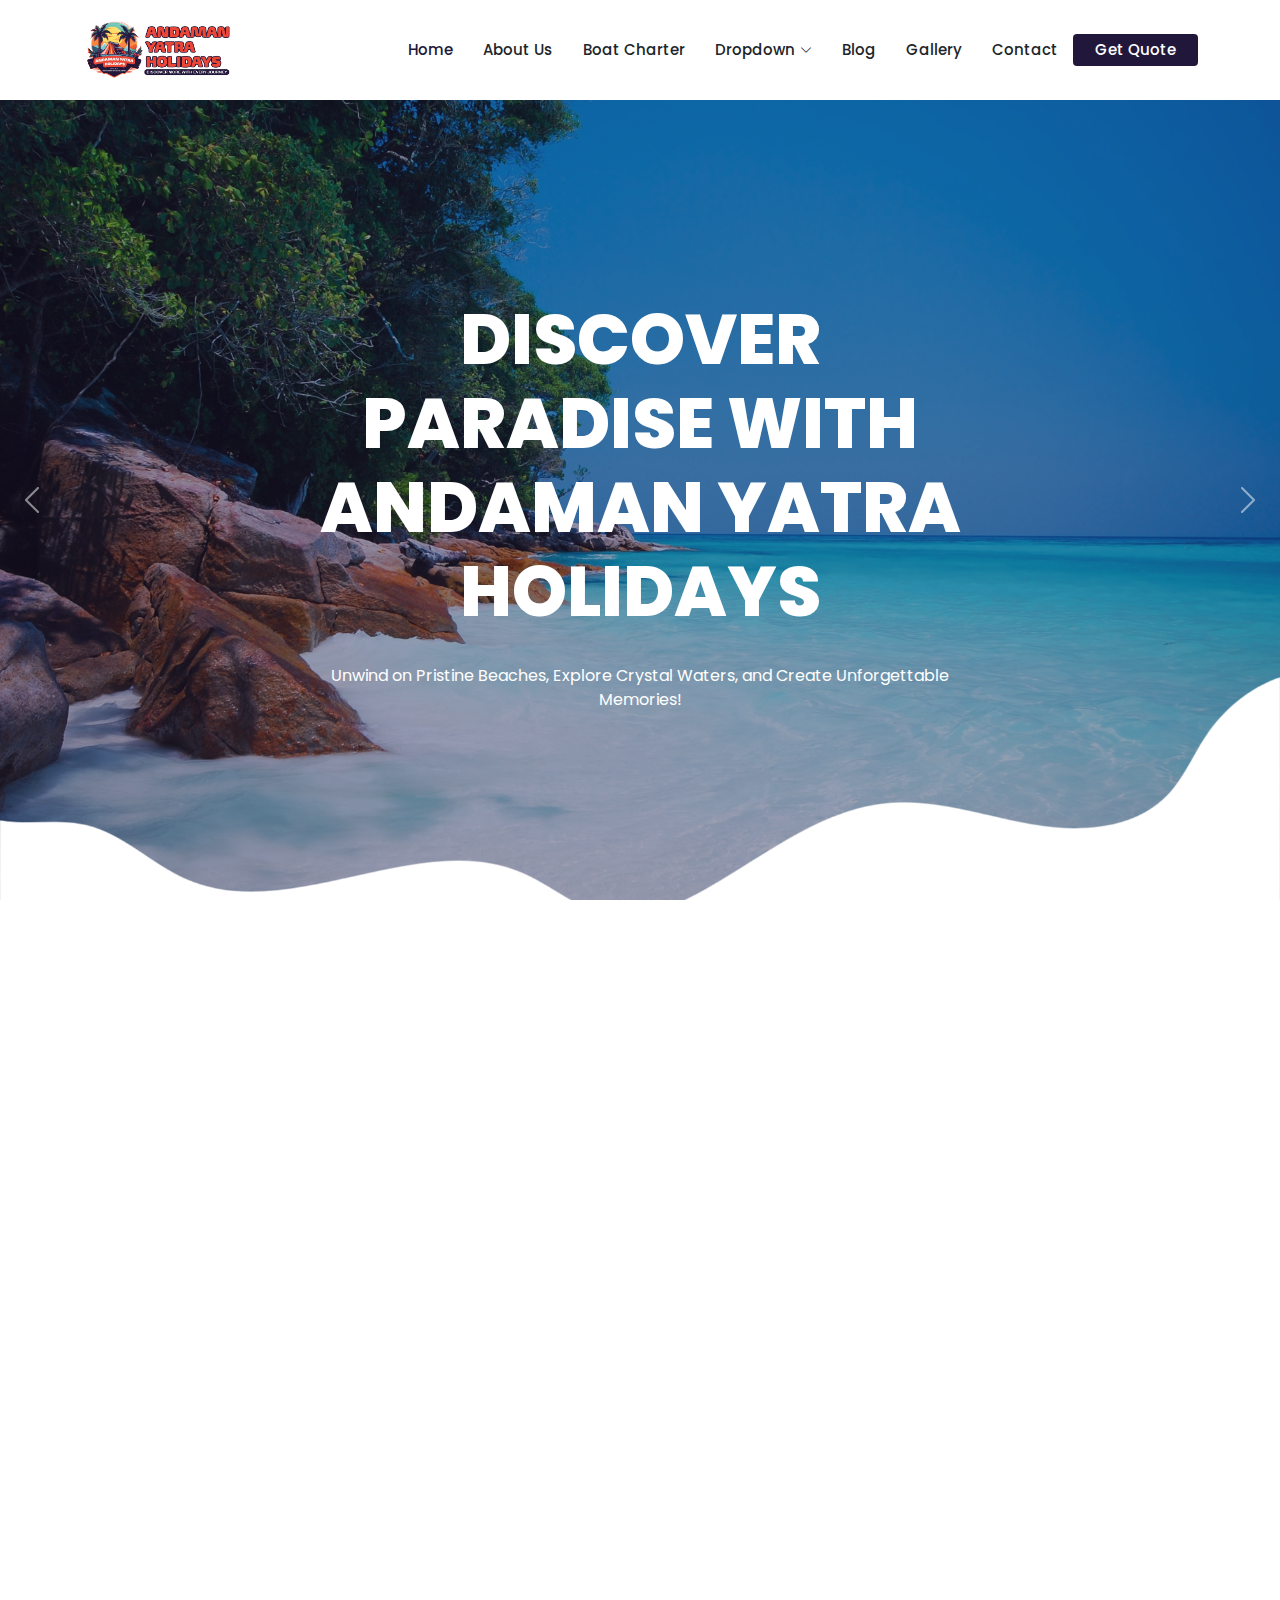
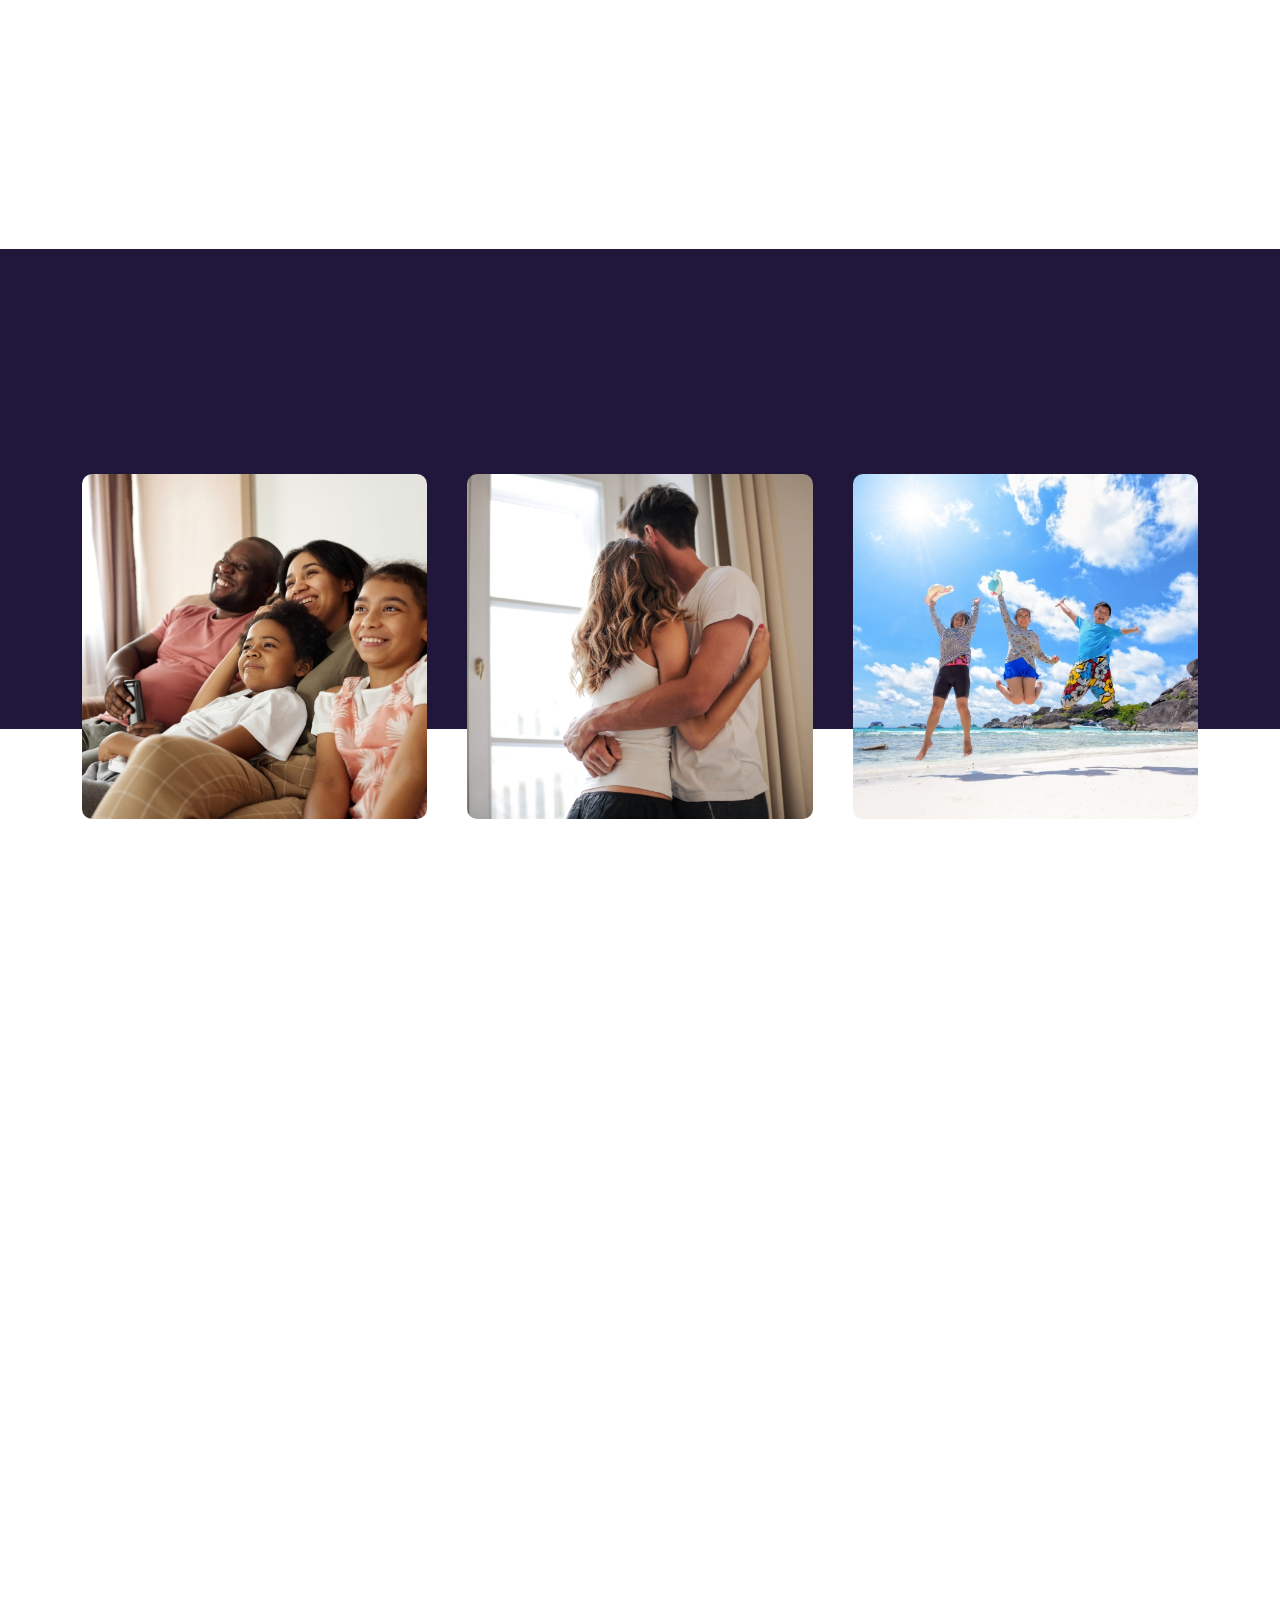
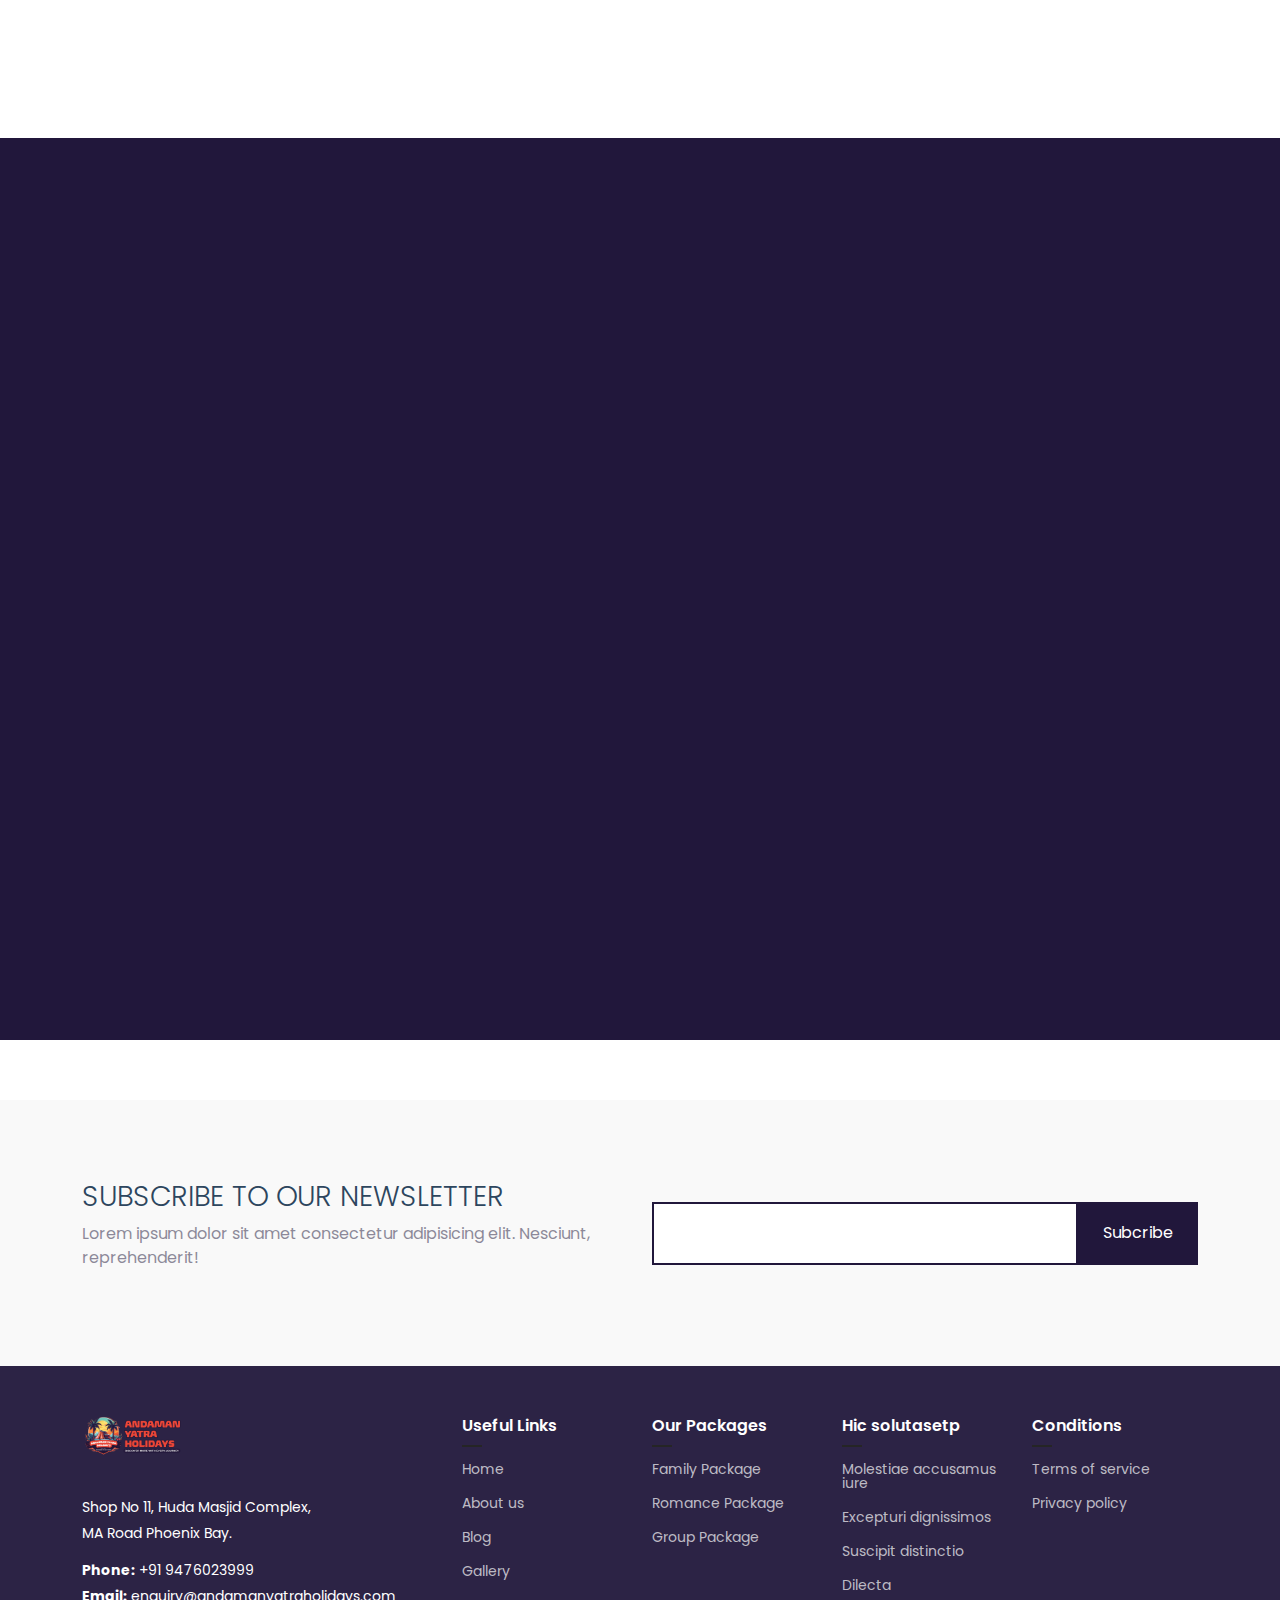
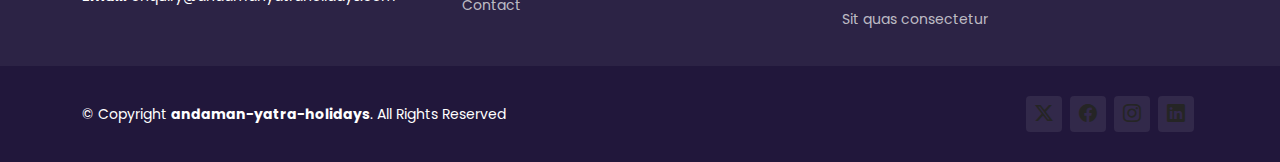
==== index.html @ 9400685b "first commit" ====
<!DOCTYPE html>
<html lang="en">

<head>
  <meta charset="utf-8">
  <meta content="width=device-width, initial-scale=1.0" name="viewport">
  <title>Andaman Yatra Holidays</title>
  <meta name="description" content="">
  <meta name="keywords" content="">

  <!-- Favicons -->
  <!-- <link href="assets/img/favicon.png" rel="icon"> -->
  <link href="assets/img/apple-touch-icon.png" rel="apple-touch-icon">

  <!-- Fonts -->
  <link href="https://fonts.googleapis.com" rel="preconnect">
  <link href="https://fonts.gstatic.com" rel="preconnect" crossorigin>
  <link href="https://fonts.googleapis.com/css2?family=Imperial+Script&family=Poppins:ital,wght@0,100;0,200;0,300;0,400;0,500;0,600;0,700;0,800;0,900;1,100;1,200;1,300;1,400;1,500;1,600;1,700;1,800;1,900&display=swap" rel="stylesheet">
  <!-- Vendor CSS Files -->
  <link href="assets/vendor/bootstrap/css/bootstrap.min.css" rel="stylesheet">
  <link href="assets/vendor/bootstrap-icons/bootstrap-icons.css" rel="stylesheet">
  <link href="assets/vendor/aos/aos.css" rel="stylesheet">
  <link href="assets/vendor/swiper/swiper-bundle.min.css" rel="stylesheet">
  <link href="assets/vendor/glightbox/css/glightbox.min.css" rel="stylesheet">

  <!-- Main CSS File -->
  <link href="assets/css/main.css" rel="stylesheet">

</head>

<body class="index-page">

  <header id="header" class="header d-flex align-items-center position-relative">
    <div class="container-fluid container-xl position-relative d-flex align-items-center justify-content-between">

      <a href="index.html" class="logo d-flex align-items-center">
        <img src="assets/img/andaman-yatra-holidays-logo.webp" alt="Andaman-yatra">
      </a>

      <nav id="navmenu" class="navmenu">
        <ul>
          <li><a href="index.html" class="active">Home</a></li>
          <li><a href="">About Us</a></li>
          <li><a href="">Boat Charter</a></li>
          
          <li class="dropdown"><a href="#"><span>Dropdown</span> <i class="bi bi-chevron-down toggle-dropdown"></i></a>
            <ul>
              <li class="dropdown"><a href="#"><span>Deep Dropdown</span> <i class="bi bi-chevron-down toggle-dropdown"></i></a>
                <ul>
                  <li><a href="#">Deep Dropdown 1</a></li>
                  <li><a href="#">Deep Dropdown 2</a></li>
                  
                </ul>
              </li>
              <li><a href="#">Dropdown 2</a></li>
             
            </ul>
          </li>
          <li><a href="">Blog</a></li>
          <li><a href="">Gallery</a></li>
          <li><a href="">Contact</a></li>
          <li><button class="nav-btn"><a href="" class="p-0 px-3 py-1">Get Quote</a></button></li>
        </ul>
        <i class="mobile-nav-toggle d-xl-none bi bi-list"></i>
      </nav>
    </div>
  </header>

  <main class="main">

    <!-- Hero Section -->
    <section id="hero" class="hero section dark-background">

      <div id="hero-carousel" class="carousel slide carousel-fade" data-bs-ride="carousel" data-bs-interval="5000">

        <div class="carousel-item active">
          <img src="assets/img/hero_1.jpg" alt="">
          <div class="carousel-container">
            <h2>Discover Paradise with Andaman Yatra Holidays</h2>
            <p>Unwind on Pristine Beaches, Explore Crystal Waters, and Create Unforgettable Memories!</p>
          </div>
        </div><!-- End Carousel Item -->

        <div class="carousel-item">
          <img src="assets/img/hero_2.jpg" alt="">
          <div class="carousel-container">
            <h2>Escape to the Enchanting Andaman Islands</h2>
            <p>Adventure, Serenity, and Beauty Await with Andaman Yatra Holidays!</p>
          </div>
        </div><!-- End Carousel Item -->

        <div class="hero-asset">
          <img src="./assets/img/hero.png" alt="">
        </div>

        <a class="carousel-control-prev" href="#hero-carousel" role="button" data-bs-slide="prev">
          <span class="carousel-control-prev-icon bi bi-chevron-left" aria-hidden="true"></span>
        </a>

        <a class="carousel-control-next" href="#hero-carousel" role="button" data-bs-slide="next">
          <span class="carousel-control-next-icon bi bi-chevron-right" aria-hidden="true"></span>
        </a>

        <!-- <ol class="carousel-indicators"></ol> -->

      </div>

    </section><!-- /Hero Section -->

    <!-- Services Section -->
    <section id="services" class="services section">

      <!-- Section Title -->
      <div class="container section-title" data-aos="fade-up">
        <h2 class="sub-head">About Us</h2>
        <p>About Andaman Yatra Holidays</p>
      </div><!-- End Section Title -->
      <div id="about-3" class="about-3" >
        <div class="container" data-aos="fade-up">
          <div class="row gy-4 justify-content-between align-items-center">
            <div class="col-lg-6 order-lg-2 position-relative aos-init aos-animate" data-aos="zoom-out">
              <img src="assets/img/about.png" alt="Image" class="img-fluid rounded">
              <a href="https://www.youtube.com/watch?v=Y7f98aduVJ8" class="glightbox pulsating-play-btn">
                <span class="play"><i class="bi bi-play-fill"></i></span>
              </a>
            </div>
            <div class="col-lg-5 order-lg-1 aos-init aos-animate" data-aos="fade-up" data-aos-delay="100">
              <p class="mb-4">
                Welcome to Andaman Yatra Holidays, where your dream Andaman destinations become a reality! With over 3 years of experience in the travel industry, we specialize in crafting unforgettable experiences, providing meticulously planned tour packages that cater to all types of travelers. Whether you are an intrepid explorer, a romantic couple, or someone seeking a tranquil getaway, we have something just for you.
              <br><br>
                Customer satisfaction is our one and only goal for every trip request that knocks on our door. To achieve the same, we believe in regular follow-ups and keeping in constant touch with the customers. From the time a customer shows interest in holidaying at the Andamans till the moment that their trip is over, our team is constantly available for them. Our tour coordinators are well-trained with years of experience under their belt. They understand the typical queries that a customer might encounter and address each of them with utmost patience and enthusiasm.
                <br>
                <br>
                At Andaman Yatra Holidays, we believe that every journey begins with a single step. Let’s take that step together and explore the Andaman Islands in ways you’ve never imagined. Your adventure awaits!
              </p>
  
              <p class="mt-4"><a href="#" class="btn-cta">View More</a></p>
            </div>
          </div>
        </div>
      </div>
    </section><!-- /Services Section -->


     <!-- Services 2 Section -->
     <section id="services-2" class="services-2 section dark-background">
      <!-- Section Title -->
      <div class="container section-title" data-aos="fade-up">
        <h2 class="sub-head capitalize">Packages</h2>
        <p>Our Popular packages</p>
      </div><!-- End Section Title -->

      <div class="services-carousel-wrap">
        <div class="container">
          <div class="swiper init-swiper">
            <script type="application/json" class="swiper-config">
              {
                "loop": true,
                "speed": 600,
                "autoplay": {
                  "delay": 5000
                },
                "slidesPerView": "auto",
                "pagination": {
                  "el": ".swiper-pagination",
                  "type": "bullets",
                  "clickable": true
                },
                "navigation": {
                  "nextEl": ".js-custom-next",
                  "prevEl": ".js-custom-prev"
                },
                "breakpoints": {
                  "320": {
                    "slidesPerView": 1,
                    "spaceBetween": 40
                  },
                  "1200": {
                    "slidesPerView": 3,
                    "spaceBetween": 40
                  }
                }
              }
            </script>
            <button class="navigation-prev js-custom-prev">
              <i class="bi bi-arrow-left-short"></i>
            </button>
            <button class="navigation-next js-custom-next">
              <i class="bi bi-arrow-right-short"></i>
            </button>
            <div class="swiper-wrapper">
              <div class="swiper-slide">
                <div class="service-item">
                  <div class="service-item-contents">
                    <a href="#">
                      <span class="service-item-category">We do</span>
                      <h2 class="service-item-title">Family package</h2>
                    </a>
                  </div>
                  <img src="assets/img/img_sq_1.jpg" alt="Image" class="img-fluid">
                  <div class="service-price">
                    <p>Starting @</p>
                    <h5>₹ 24,586</h5>
                  </div>
                </div>
              </div>
              <div class="swiper-slide">
                <div class="service-item">
                  <div class="service-item-contents">
                    <a href="#">
                      <span class="service-item-category">We do</span>
                      <h2 class="service-item-title">Romance package</h2>
                    </a>
                  </div>
                  <img src="assets/img/img_sq_3.jpg" alt="Image" class="img-fluid">
                  <div class="service-price">
                    <p>Starting @</p>
                    <h5>₹ 24,586</h5>
                  </div>
                </div>
              </div>
              <div class="swiper-slide">
                <div class="service-item">
                  <div class="service-item-contents">
                    <a href="#">
                      <span class="service-item-category">We do</span>
                      <h2 class="service-item-title">Group package</h2>
                    </a>
                  </div>
                  <img src="assets/img/img_sq_8.jpg" alt="Image" class="img-fluid">
                  <div class="service-price">
                    <p>Starting @</p>
                    <h5>₹ 24,586</h5>
                  </div>
                </div>
              </div>

            </div>
            <div class="swiper-pagination"></div>
          </div>
        </div>
      </div>
    </section><!-- /Services 2 Section -->

    <!-- Recent Posts Section -->
    <section id="recent-posts" class="recent-posts section pb-5">

      <!-- Section Title -->
      <div class="container section-title" data-aos="fade-up">
        <p>Top Most Visited Places in Andaman and Nicobar Islands</p>
      </div><!-- End Section Title -->

      <div class="container">

        <div class="row gy-5">

          <div class="col-xl-4 col-md-6">
            <div class="post-item position-relative h-100" data-aos="fade-up" data-aos-delay="100">

              <div class="post-img position-relative overflow-hidden">
                <img src="assets/img/img_sq_3.jpg" class="img-fluid" alt="">
              </div>

              <div class="post-content d-flex flex-column">

                <h3 class="post-title">Port Blair</h3>

                <div class="meta d-flex align-items-center">
                  <div class="d-flex align-items-center">
                     <span>Lorem ipsum dolor sit amet consectetur adipisicing elit. Ipsa, aperiam?</span>
                  </div>
                 
                </div>

              </div>

            </div>
          </div><!-- End post item -->

          <div class="col-xl-4 col-md-6">
            <div class="post-item position-relative h-100" data-aos="fade-up" data-aos-delay="100">

              <div class="post-img position-relative overflow-hidden">
                <img src="assets/img/img_sq_3.jpg" class="img-fluid" alt="">
              </div>

              <div class="post-content d-flex flex-column">

                <h3 class="post-title">Port Blair</h3>

                <div class="meta d-flex align-items-center">
                  <div class="d-flex align-items-center">
                     <span>Lorem ipsum dolor sit amet consectetur adipisicing elit. Ipsa, aperiam?</span>
                  </div>
                 
                </div>

              </div>

            </div>
          </div><!-- End post item -->

          <div class="col-xl-4 col-md-6">
            <div class="post-item position-relative h-100" data-aos="fade-up" data-aos-delay="100">

              <div class="post-img position-relative overflow-hidden">
                <img src="assets/img/img_sq_3.jpg" class="img-fluid" alt="">
              </div>

              <div class="post-content d-flex flex-column">

                <h3 class="post-title">Port Blair</h3>

                <div class="meta d-flex align-items-center">
                  <div class="d-flex align-items-center">
                     <span>Lorem ipsum dolor sit amet consectetur adipisicing elit. Ipsa, aperiam?</span>
                  </div>
                 
                </div>

              </div>

            </div>
          </div><!-- End post item -->
          

        </div>

      </div>

    </section><!-- /Recent Posts Section -->
    

    <!-- About Section -->
    <section id="about" class="about section">

      <div class="content">
        <div class="container">
          <div class="row">
            <div class="col-lg-6 mb-4 mb-lg-0">
              <img src="assets/img/img_long_5.jpg" alt="Image " class="img-fluid img-overlap rounded" data-aos="zoom-out">
            </div>
            <div class="col-lg-5 ml-auto" data-aos="fade-up" data-aos-delay="100">
              <h2 class="content-title mb-4">
                Why Choose <strong>Andaman Yatra Holidays</strong>
              </h2>
              <p class="opacity-50">
                Reprehenderit, odio laboriosam? Blanditiis quae ullam quasi illum
                minima nostrum perspiciatis error consequatur sit nulla.
              </p>

              <div class="row my-5">
                <div class="col-lg-12 d-flex align-items-start mb-4">
                  <i class="bi bi-percent me-4 display-6"></i>
                  <div>
                    <h4 class="m-0 h5 text-white">100% Safety</h4>
                    <p class="text-white opacity-50">Lorem ipsum dolor sit amet.</p>
                  </div>
                </div>
                <div class="col-lg-12 d-flex align-items-start mb-4">
                  <i class="bi bi-people-fill me-4 display-6"></i>
                  <div>
                    <h4 class="m-0 h5 text-white">
                      Tourist Guide</h4>
                    <p class="text-white opacity-50">Lorem ipsum dolor sit amet.</p>
                  </div>
                </div>
                <div class="col-lg-12 d-flex align-items-start mb-4">
                  <i class="bi bi-currency-rupee me-4 display-6"></i>
                  <div>
                    <h4 class="m-0 h5 text-white">Afordable Packages</h4>
                    <p class="text-white opacity-50">Lorem ipsum dolor sit amet.</p>
                  </div>
                </div>
                <div class="col-lg-12 d-flex align-items-start">
                  <i class="bi bi-eyeglasses me-4 display-6"></i>
                  <div>
                    <h4 class="m-0 h5 text-white">
                      Exciting Places</h4>
                    <p class="text-white opacity-50">Lorem ipsum dolor sit amet.</p>
                  </div>
                </div>
              </div>
            </div>
          </div>
        </div>
      </div>
    </section><!-- /About Section -->


    <!-- Call To Action Section -->
    <section id="call-to-action" class="call-to-action section light-background">

      <div class="content">
        <div class="container">
          <div class="row align-items-center">
            <div class="col-lg-6">
              <h3>Subscribe To Our Newsletter</h3>
              <p class="opacity-50">
                Lorem ipsum dolor sit amet consectetur adipisicing elit.
                Nesciunt, reprehenderit!
              </p>
            </div>
            <div class="col-lg-6">
              <form action="forms/newsletter.php" class="form-subscribe php-email-form">
                <div class="form-group d-flex align-items-stretch">
                  <input type="email" name="email" class="form-control h-100" placeholder="Enter your e-mail">
                  <input type="submit" class="btn btn-secondary px-4" value="Subcribe">
                </div>
                <div class="loading">Loading</div>
                <div class="error-message"></div>
                <div class="sent-message">
                  Your subscription request has been sent. Thank you!
                </div>
              </form>
            </div>
          </div>
        </div>
      </div>
    </section><!-- /Call To Action Section -->

  </main>

  <footer id="footer" class="footer dark-background">

    <div class="footer-top">
      <div class="container">
        <div class="row gy-4">
          <div class="col-lg-4 col-md-6 footer-about">
            <a href="index.html" class="logo d-flex align-items-center">
              <img src="./assets/img/andaman-yatra-holidays-logo.webp" alt="">
            </a>
            <div class="footer-contact pt-3">
              <p>
                Shop No 11, Huda Masjid Complex,</p>
              <p> MA Road Phoenix Bay.</p>
              <p class="mt-3"><strong>Phone:</strong> <span>+91 9476023999</span></p>
              <p><strong>Email:</strong> <span>enquiry@andamanyatraholidays.com</span></p>
            </div>
          </div>

          <div class="col-lg-2 col-md-3 footer-links">
            <h4>Useful Links</h4>
            <ul>
              <li><a href="#">Home</a></li>
              <li><a href="#">About us</a></li>
              <li><a href="#">Blog</a></li>
              <li><a href="#">Gallery</a></li>
              <li><a href="#">Contact</a></li>
            </ul>
          </div>

          <div class="col-lg-2 col-md-3 footer-links">
            <h4>Our Packages</h4>
            <ul>
              <li><a href="#">Family Package</a></li>
              <li><a href="#">Romance Package</a></li>
              <li><a href="#">Group Package</a></li>
              
            </ul>
          </div>

          <div class="col-lg-2 col-md-3 footer-links">
            <h4>Hic solutasetp</h4>
            <ul>
              <li><a href="#">Molestiae accusamus iure</a></li>
              <li><a href="#">Excepturi dignissimos</a></li>
              <li><a href="#">Suscipit distinctio</a></li>
              <li><a href="#">Dilecta</a></li>
              <li><a href="#">Sit quas consectetur</a></li>
            </ul>
          </div>

          <div class="col-lg-2 col-md-3 footer-links">
            <h4>Conditions</h4>
            <ul>

              <li><a href="#">Terms of service</a></li>
              <li><a href="#">Privacy policy</a></li>
            </ul>
          </div>

        </div>
      </div>
    </div>

    <div class="copyright text-center">
      <div class="container d-flex flex-column flex-lg-row justify-content-center justify-content-lg-between align-items-center">

        <div class="d-flex flex-column align-items-center align-items-lg-start">
          <div>
            © Copyright <strong><span>andaman-yatra-holidays</span></strong>. All Rights Reserved
          </div>
          <!-- <div class="credits">
           
            Designed by <a href="https://bootstrapmade.com/">BootstrapMade</a> Distributed by <a href="https://themewagon.com">ThemeWagon</a>
          </div> -->
        </div>

        <div class="social-links order-first order-lg-last mb-3 mb-lg-0">
          <a href=""><i class="bi bi-twitter-x"></i></a>
          <a href=""><i class="bi bi-facebook"></i></a>
          <a href=""><i class="bi bi-instagram"></i></a>
          <a href=""><i class="bi bi-linkedin"></i></a>
        </div>

      </div>
    </div>

  </footer>

  <!-- Scroll Top -->
  <a href="#" id="scroll-top" class="scroll-top d-flex align-items-center justify-content-center"><i class="bi bi-arrow-up-short"></i></a>

  <!-- Preloader -->
  <div id="preloader"></div>

  <!-- Vendor JS Files -->
  <script src="assets/vendor/bootstrap/js/bootstrap.bundle.min.js"></script>
  <script src="assets/vendor/php-email-form/validate.js"></script>
  <script src="assets/vendor/aos/aos.js"></script>
  <script src="assets/vendor/swiper/swiper-bundle.min.js"></script>
  <script src="assets/vendor/glightbox/js/glightbox.min.js"></script>

  <!-- Main JS File -->
  <script src="assets/js/main.js"></script>

</body>

</html>
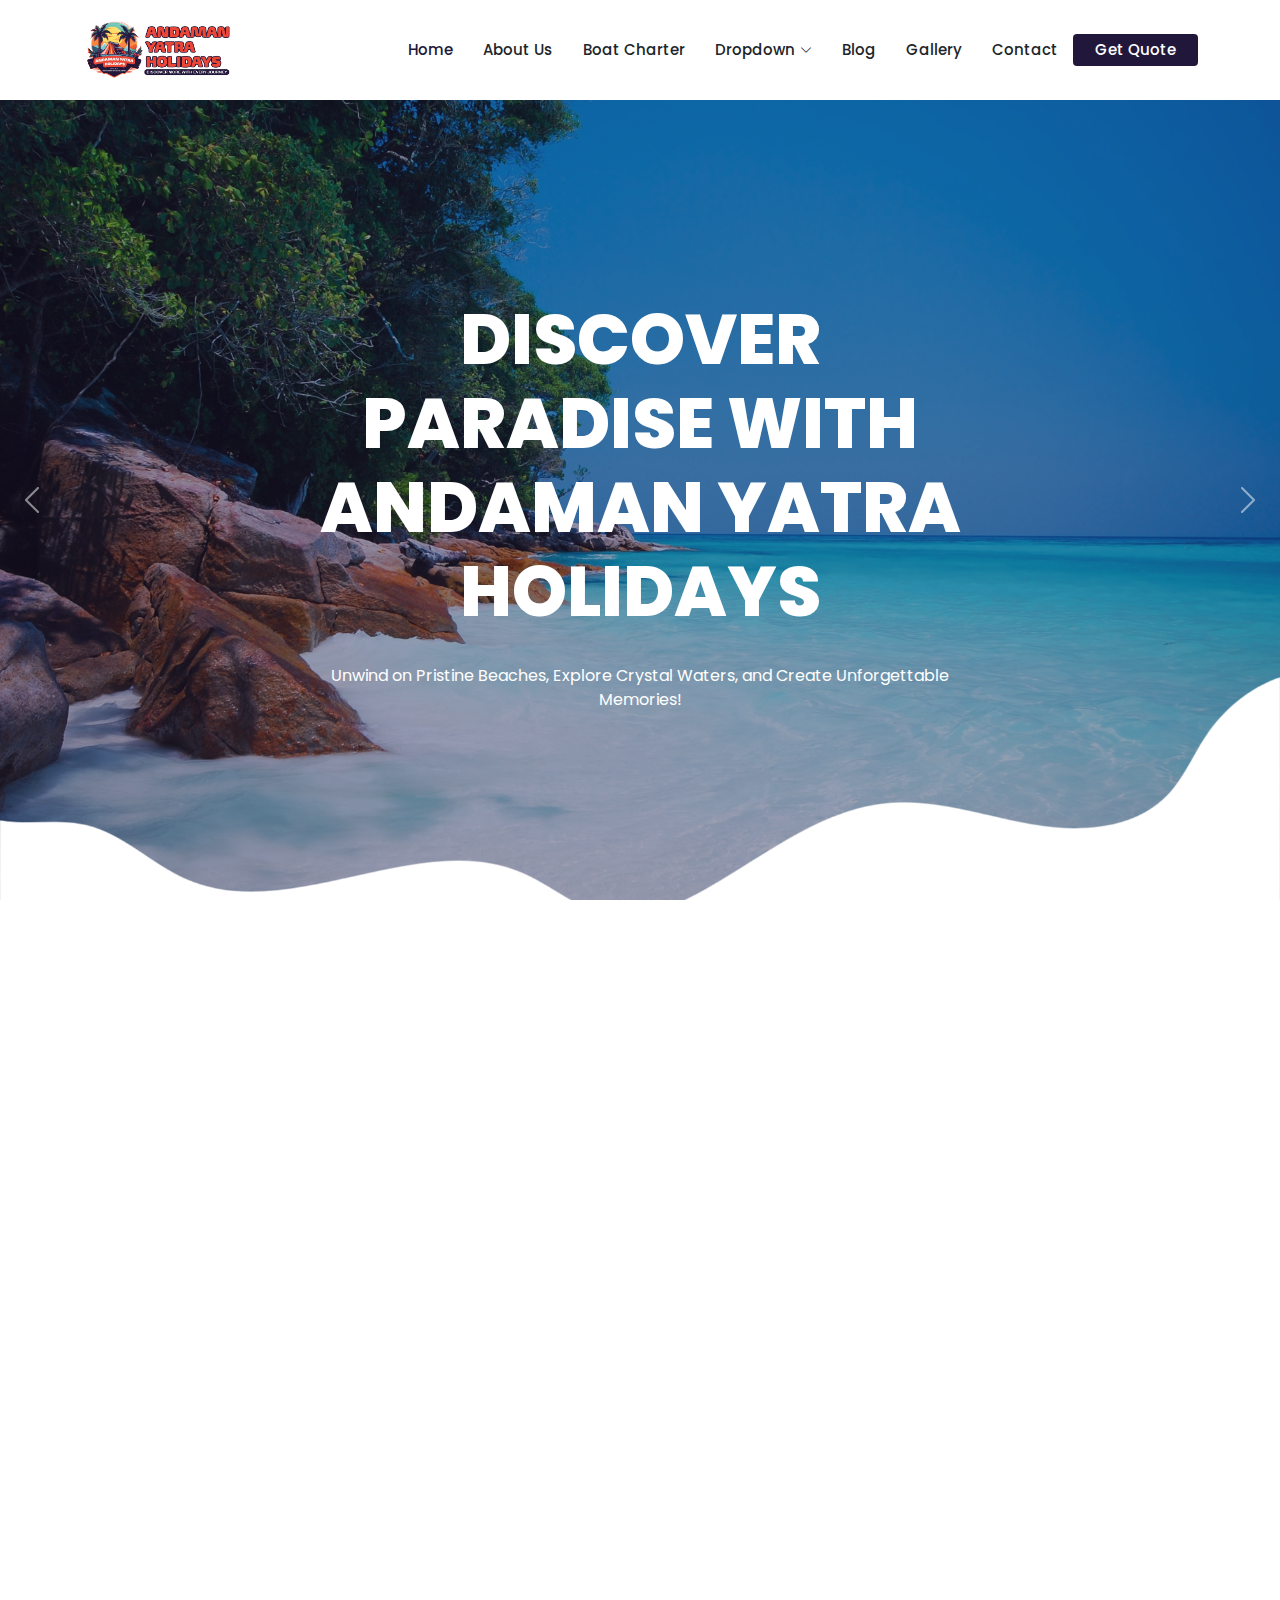
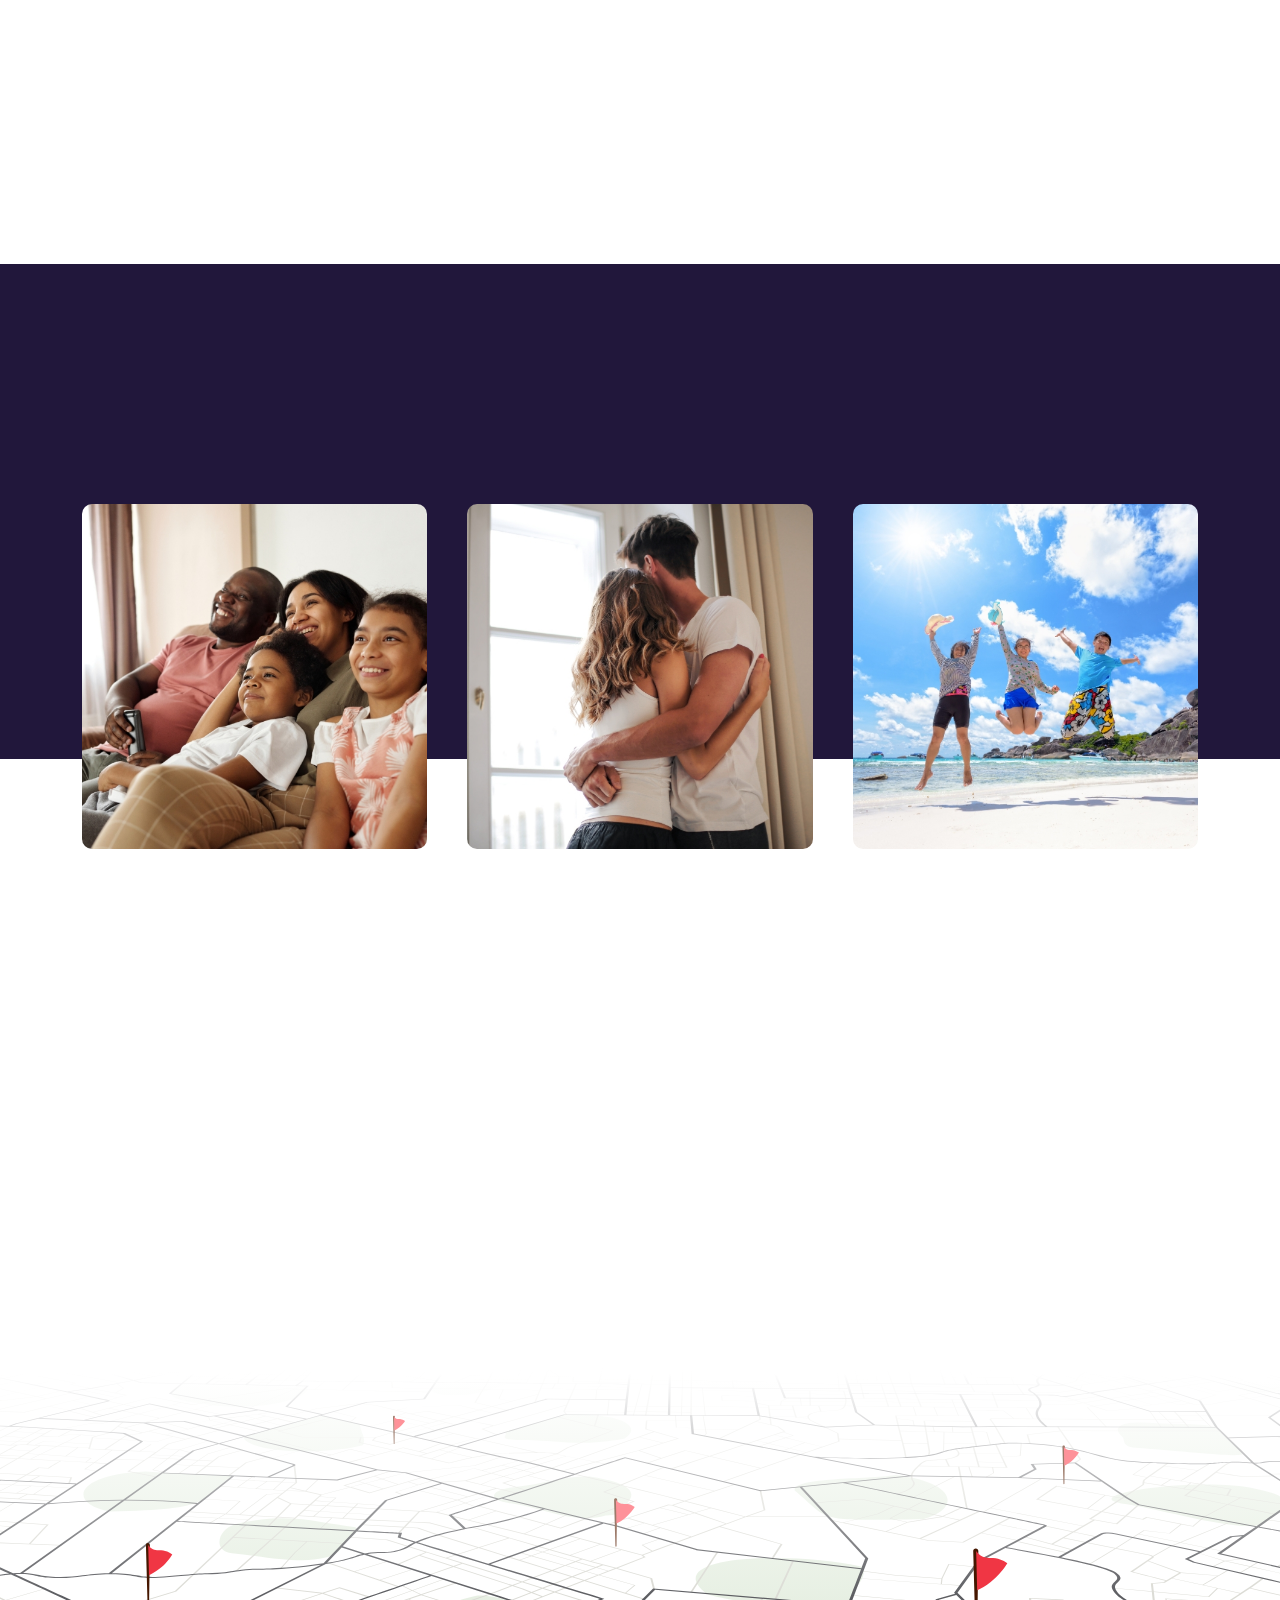
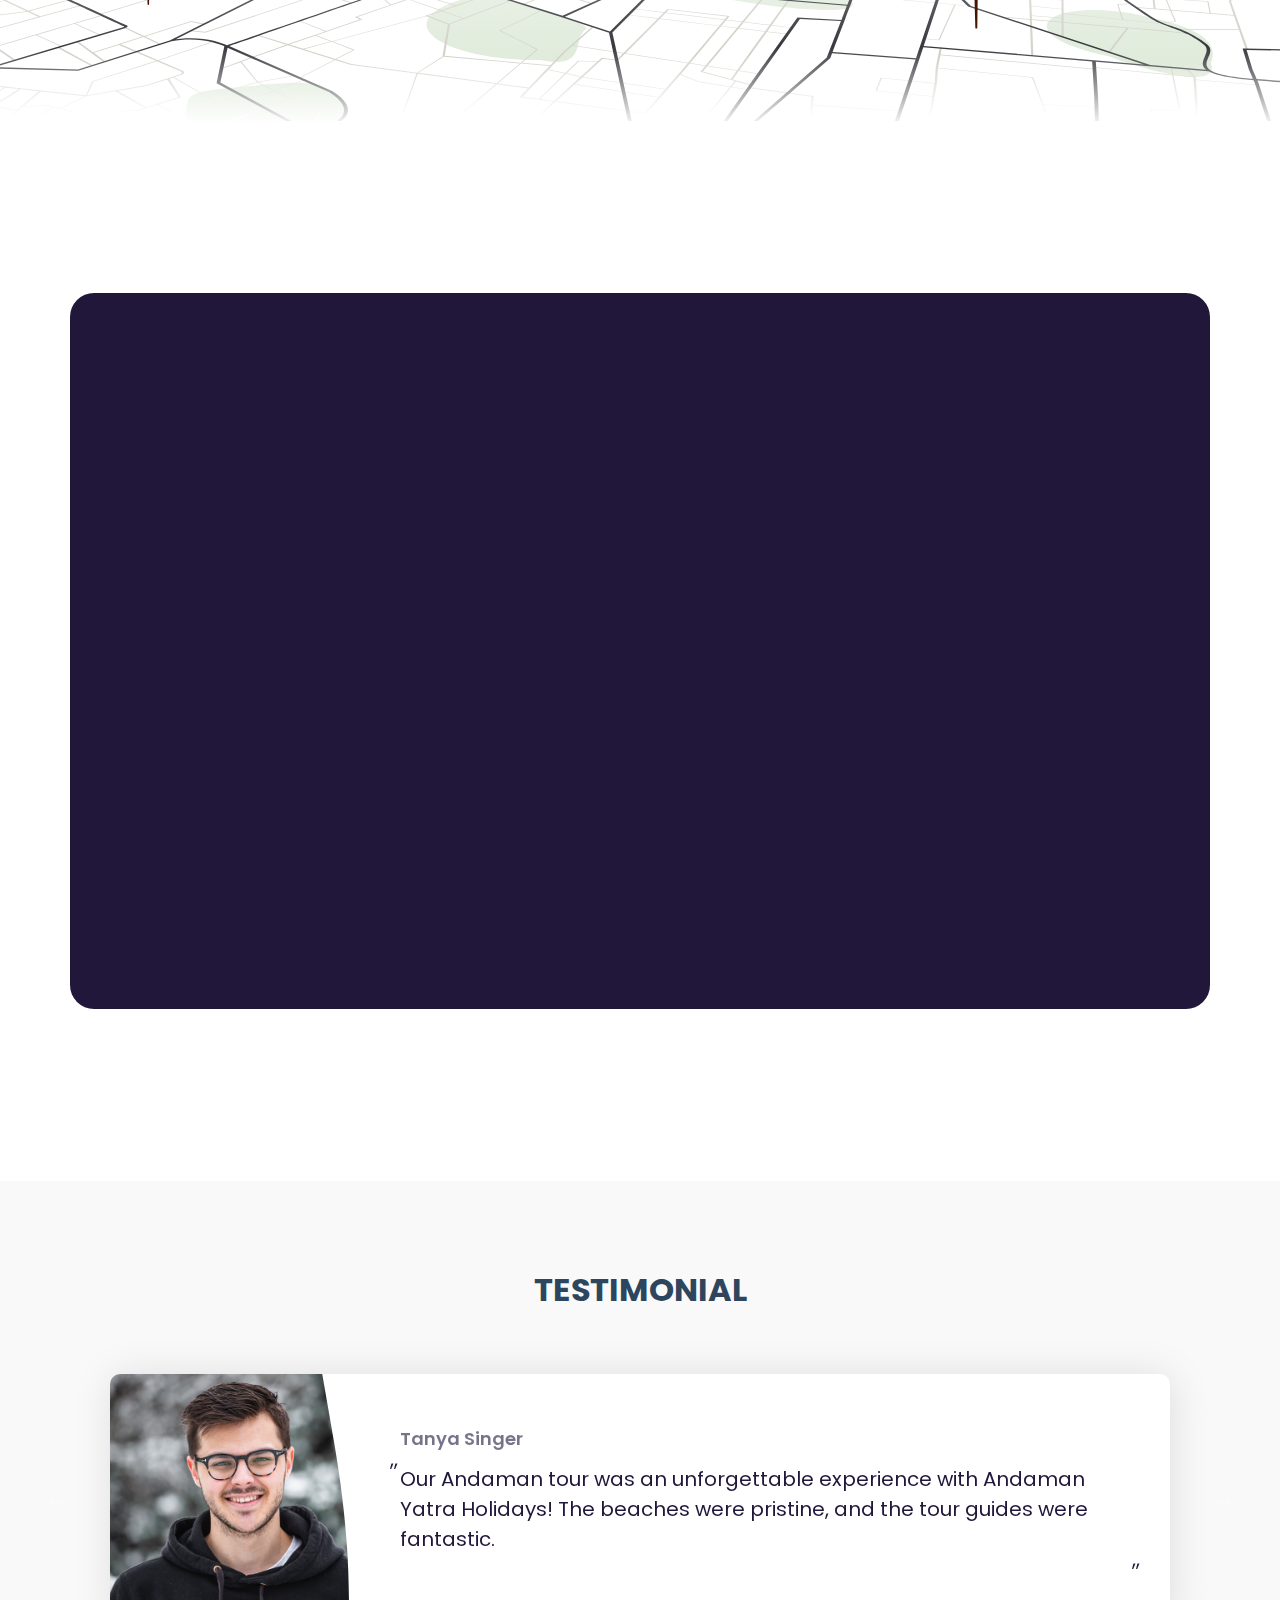
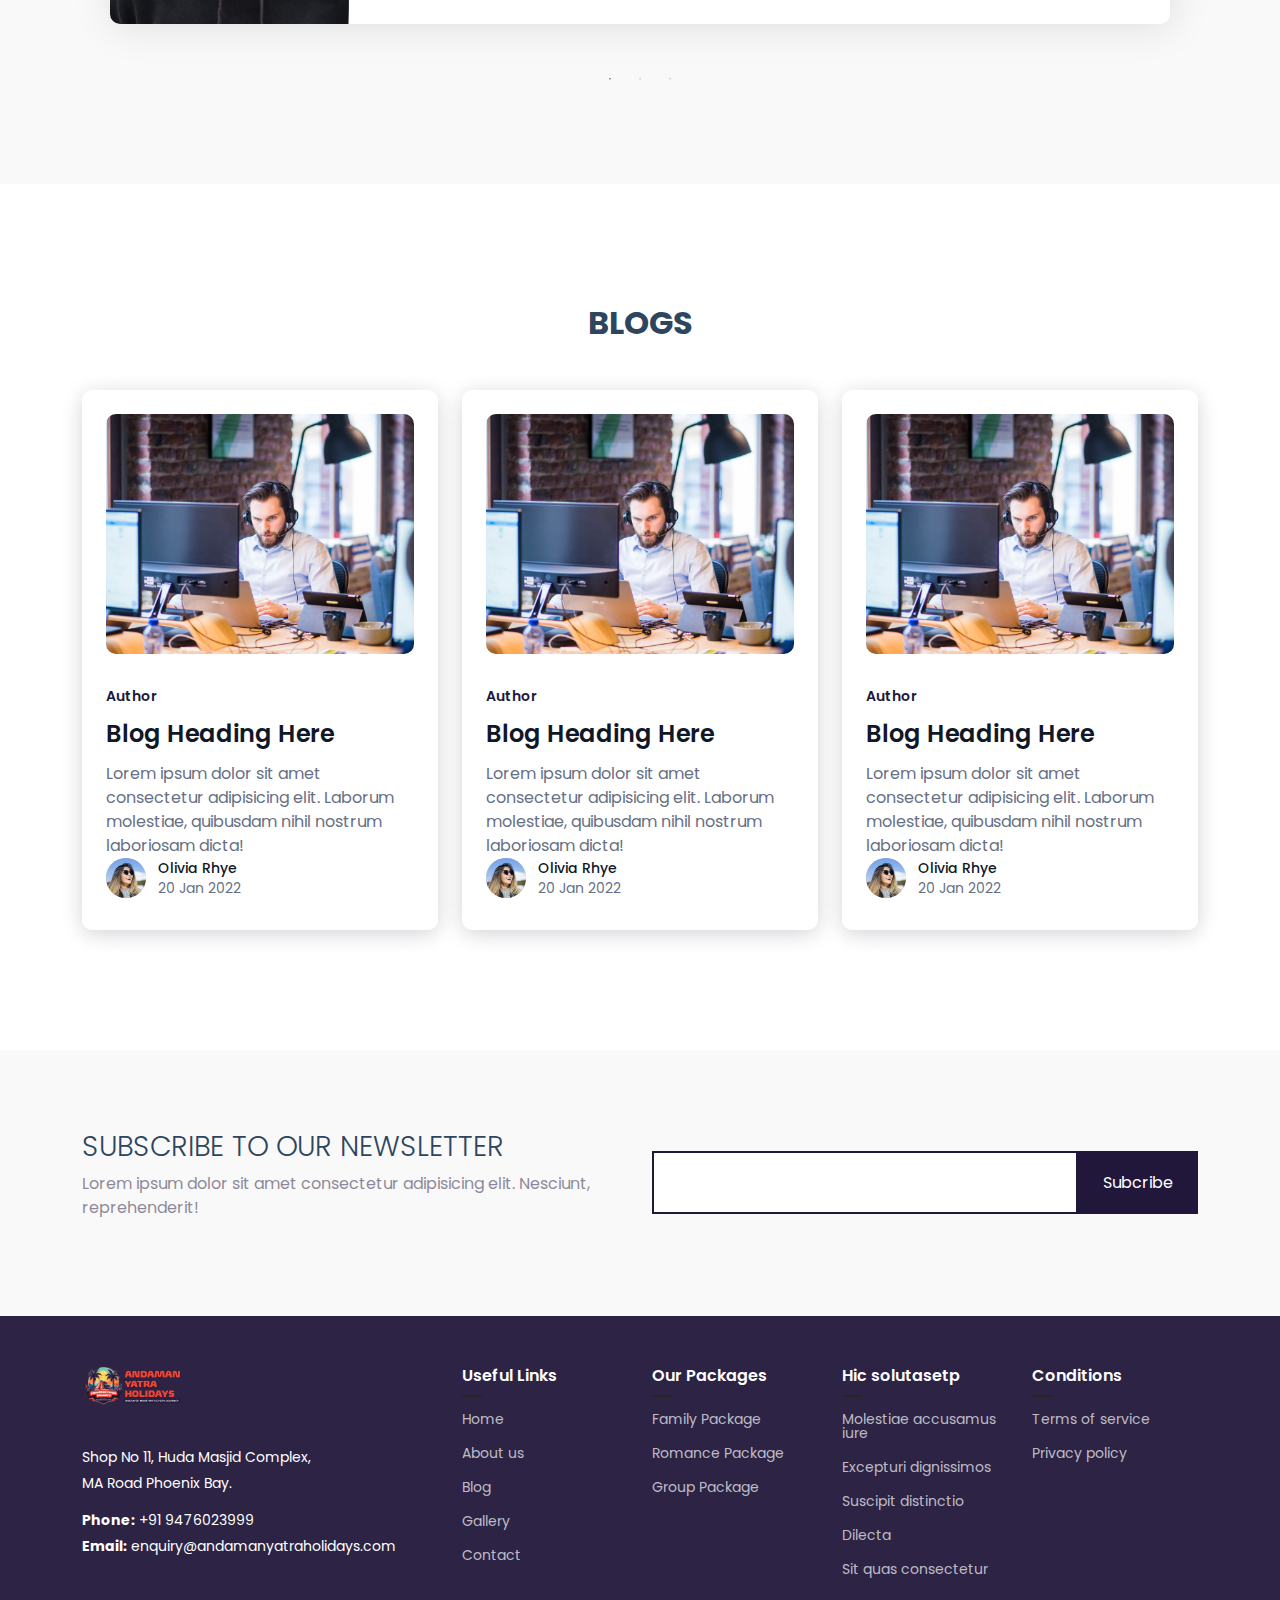
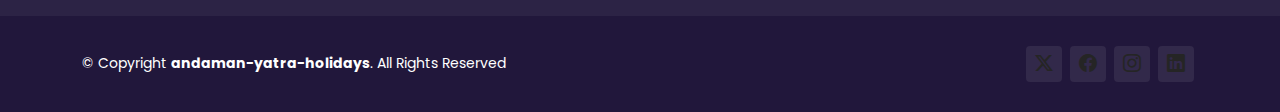
==== commit cbfee2db: "changes at : about,visited section design- added testimonial,blog" ====
--- a/index.html
+++ b/index.html
@@ -22,8 +22,9 @@
   <link href="assets/vendor/aos/aos.css" rel="stylesheet">
   <link href="assets/vendor/swiper/swiper-bundle.min.css" rel="stylesheet">
   <link href="assets/vendor/glightbox/css/glightbox.min.css" rel="stylesheet">
-
-  <!-- Main CSS File -->
+  <link rel="stylesheet" type="text/css" href="./assets/vendor/slick/slick.css"/>
+  <link rel="stylesheet" type="text/css" href="./assets/vendor/slick/slick-theme.css"/>
+
   <link href="assets/css/main.css" rel="stylesheet">
 
 </head>
@@ -119,8 +120,8 @@
         <div class="container" data-aos="fade-up">
           <div class="row gy-4 justify-content-between align-items-center">
             <div class="col-lg-6 order-lg-2 position-relative aos-init aos-animate" data-aos="zoom-out">
-              <img src="assets/img/about.png" alt="Image" class="img-fluid rounded">
-              <a href="https://www.youtube.com/watch?v=Y7f98aduVJ8" class="glightbox pulsating-play-btn">
+              <img src="assets/img/a-1.jpg" alt="Image" class="img-fluid rounded">
+              <a href="" class="glightbox pulsating-play-btn">
                 <span class="play"><i class="bi bi-play-fill"></i></span>
               </a>
             </div>
@@ -172,7 +173,7 @@
                 },
                 "breakpoints": {
                   "320": {
-                    "slidesPerView": 1,
+                    "slidesPerView": 2,
                     "spaceBetween": 40
                   },
                   "1200": {
@@ -252,73 +253,104 @@
 
       <div class="container">
 
-        <div class="row gy-5">
-
-          <div class="col-xl-4 col-md-6">
+        <div class="row gy-5 post-section">
+
+          <div class="col-xl-3 col-lg-3 col-md-6 col-12">
             <div class="post-item position-relative h-100" data-aos="fade-up" data-aos-delay="100">
 
               <div class="post-img position-relative overflow-hidden">
-                <img src="assets/img/img_sq_3.jpg" class="img-fluid" alt="">
-              </div>
-
-              <div class="post-content d-flex flex-column">
-
-                <h3 class="post-title">Port Blair</h3>
-
-                <div class="meta d-flex align-items-center">
-                  <div class="d-flex align-items-center">
-                     <span>Lorem ipsum dolor sit amet consectetur adipisicing elit. Ipsa, aperiam?</span>
-                  </div>
-                 
-                </div>
-
-              </div>
+                <img src="assets/img/img_sq_p1.jpg" class="img-fluid" alt="">
+
+                <div class="post-details">
+
+                  <h3 class="post-title">Port Blair</h3>
+  
+                  <div class="meta d-flex align-items-center">
+                    <div class="d-flex align-items-center">
+                       <span class="post-subdetails">Port Blair is renowned for stunning beaches, travel with crystal-clear waters and white sandy shores.</span>
+                    </div>
+                   
+                  </div>
+  
+                </div>
+              </div>
+
+
 
             </div>
           </div><!-- End post item -->
 
-          <div class="col-xl-4 col-md-6">
+          <div class="col-xl-3 col-lg-3 col-md-6 col-12">
             <div class="post-item position-relative h-100" data-aos="fade-up" data-aos-delay="100">
 
               <div class="post-img position-relative overflow-hidden">
-                <img src="assets/img/img_sq_3.jpg" class="img-fluid" alt="">
-              </div>
-
-              <div class="post-content d-flex flex-column">
-
-                <h3 class="post-title">Port Blair</h3>
-
-                <div class="meta d-flex align-items-center">
-                  <div class="d-flex align-items-center">
-                     <span>Lorem ipsum dolor sit amet consectetur adipisicing elit. Ipsa, aperiam?</span>
-                  </div>
-                 
-                </div>
-
-              </div>
+                <img src="assets/img/img_sq_p1.jpg" class="img-fluid" alt="">
+
+                <div class="post-details">
+
+                  <h3 class="post-title">Port Blair</h3>
+  
+                  <div class="meta d-flex align-items-center">
+                    <div class="d-flex align-items-center">
+                       <span class="post-subdetails">Lorem ipsum dolor sit amet consectetur adipisicing elit. Ipsa, aperiam?</span>
+                    </div>
+                   
+                  </div>
+  
+                </div>
+              </div>
+
+
 
             </div>
           </div><!-- End post item -->
 
-          <div class="col-xl-4 col-md-6">
+          <div class="col-xl-3 col-lg-3 col-md-6 col-12">
             <div class="post-item position-relative h-100" data-aos="fade-up" data-aos-delay="100">
 
               <div class="post-img position-relative overflow-hidden">
-                <img src="assets/img/img_sq_3.jpg" class="img-fluid" alt="">
-              </div>
-
-              <div class="post-content d-flex flex-column">
-
-                <h3 class="post-title">Port Blair</h3>
-
-                <div class="meta d-flex align-items-center">
-                  <div class="d-flex align-items-center">
-                     <span>Lorem ipsum dolor sit amet consectetur adipisicing elit. Ipsa, aperiam?</span>
-                  </div>
-                 
-                </div>
-
-              </div>
+                <img src="assets/img/img_sq_p1.jpg" class="img-fluid" alt="">
+
+                <div class="post-details">
+
+                  <h3 class="post-title">Port Blair</h3>
+  
+                  <div class="meta d-flex align-items-center">
+                    <div class="d-flex align-items-center">
+                       <span class="post-subdetails">Lorem ipsum dolor sit amet consectetur adipisicing elit. Ipsa, aperiam?</span>
+                    </div>
+                   
+                  </div>
+  
+                </div>
+              </div>
+
+
+
+            </div>
+          </div><!-- End post item -->
+
+          <div class="col-xl-3 col-lg-3 col-md-6 col-12">
+            <div class="post-item position-relative h-100" data-aos="fade-up" data-aos-delay="100">
+
+              <div class="post-img position-relative overflow-hidden">
+                <img src="assets/img/img_sq_p1.jpg" class="img-fluid" alt="">
+
+                <div class="post-details">
+
+                  <h3 class="post-title">Port Blair</h3>
+  
+                  <div class="meta d-flex align-items-center">
+                    <div class="d-flex align-items-center">
+                       <span class="post-subdetails">Lorem ipsum dolor sit amet consectetur adipisicing elit. Ipsa, aperiam?</span>
+                    </div>
+                   
+                  </div>
+  
+                </div>
+              </div>
+
+
 
             </div>
           </div><!-- End post item -->
@@ -334,13 +366,13 @@
     <!-- About Section -->
     <section id="about" class="about section">
 
-      <div class="content">
+      <div class="content bg-none">
         <div class="container">
           <div class="row">
             <div class="col-lg-6 mb-4 mb-lg-0">
               <img src="assets/img/img_long_5.jpg" alt="Image " class="img-fluid img-overlap rounded" data-aos="zoom-out">
             </div>
-            <div class="col-lg-5 ml-auto" data-aos="fade-up" data-aos-delay="100">
+            <div class="col-lg-5 m-auto" data-aos="fade-up" data-aos-delay="100">
               <h2 class="content-title mb-4">
                 Why Choose <strong>Andaman Yatra Holidays</strong>
               </h2>
@@ -386,6 +418,167 @@
         </div>
       </div>
     </section><!-- /About Section -->
+
+    
+    <!-- TEstimonial section-->
+    
+    <section id="testimonial-section" class="light-background">
+      <div class="container">
+        <div class="row">
+          <div class="col-md-12">
+            <h2 class="content-title text-center mb-4">
+               <strong class="text-uppercase">Testimonial</strong>
+            </h2>
+   
+          </div>
+        </div>
+      </div>
+      <div class="container">
+        <div id="testimonial-slider" class="row">
+          <div class="col-md-12 testimonial-slick">
+            <div class="testimonial-content">
+              <div class="testimonial-image">
+                <img src="./assets/img/team/team-1.jpg" alt="">
+              </div>
+              <div class="testimonial-details">
+                <h5>Tanya Singer</h5>
+                <p>Our Andaman tour was an unforgettable experience with Andaman Yatra Holidays! The beaches were pristine,
+                  and the tour guides were fantastic.</p>
+              </div>
+            </div>
+          </div>
+
+          <div class="col-md-12 testimonial-slick">
+            <div class="testimonial-content">
+              <div class="testimonial-image">
+                <img src="./assets/img/team/team-1.jpg" alt="">
+              </div>
+              <div class="testimonial-details">
+                <h5>Tanya Singer</h5>
+                <p>Our Andaman tour was an unforgettable experience with Andaman Yatra Holidays! The beaches were pristine,
+                  and the tour guides were fantastic.</p>
+              </div>
+            </div>
+          </div>
+
+          <div class="col-md-12 testimonial-slick">
+            <div class="testimonial-content">
+              <div class="testimonial-image">
+                <img src="./assets/img/team/team-1.jpg" alt="">
+              </div>
+              <div class="testimonial-details">
+                <h5>Tanya Singer</h5>
+                <p>Our Andaman tour was an unforgettable experience with Andaman Yatra Holidays! The beaches were pristine,
+                  and the tour guides were fantastic.</p>
+              </div>
+            </div>
+          </div>
+          
+         
+        </div>
+      </div>
+    </section>
+    
+    <!-- TEstimonial section-->
+
+
+    <!-- BLOG SECTION -->
+
+    <section id="blog-section">
+      <div class="container mb-4">
+        <div class="row">
+          <div class="col-md-12">
+            <h2 class="content-title text-center mb-4">
+               <strong class="text-uppercase">Blogs</strong>
+            </h2>
+   
+          </div>
+        </div>
+      </div>
+      <div class="container">
+        <div class="row">
+          <div class="col-md-4">
+            <div class="blog-card">
+              <img class="blog-image" src="./assets/img/blog/blog-1.jpg" alt="Blog Image" />
+              <div class="blog-content">
+                <div class="blog-info">
+                  <div class="blog-category">Author</div>
+                  <div class="blog-details">
+                    <div class="blog-title-section">
+                      <div class="blog-title">Blog Heading Here</div>
+                    </div>
+                    <div class="blog-description">
+                Lorem ipsum dolor sit amet consectetur adipisicing elit. Laborum molestiae, quibusdam nihil nostrum laboriosam dicta!                    </div>
+                  </div>
+                </div>
+                <div class="blog-footer">
+                  <img class="blog-author-avatar" src="./assets/img/blog/blog-author.jpg" alt="Author Avatar" />
+                  <div class="blog-author-info">
+                    <div class="blog-author-name">Olivia Rhye</div>
+                    <div class="blog-date">20 Jan 2022</div>
+                  </div>
+                </div>
+              </div>
+            </div>
+            
+          </div>
+
+          <div class="col-md-4">
+            <div class="blog-card">
+              <img class="blog-image" src="./assets/img/blog/blog-1.jpg" alt="Blog Image" />
+              <div class="blog-content">
+                <div class="blog-info">
+                  <div class="blog-category">Author</div>
+                  <div class="blog-details">
+                    <div class="blog-title-section">
+                      <div class="blog-title">Blog Heading Here</div>
+                    </div>
+                    <div class="blog-description">
+                Lorem ipsum dolor sit amet consectetur adipisicing elit. Laborum molestiae, quibusdam nihil nostrum laboriosam dicta!                    </div>
+                  </div>
+                </div>
+                <div class="blog-footer">
+                  <img class="blog-author-avatar" src="./assets/img/blog/blog-author.jpg" alt="Author Avatar" />
+                  <div class="blog-author-info">
+                    <div class="blog-author-name">Olivia Rhye</div>
+                    <div class="blog-date">20 Jan 2022</div>
+                  </div>
+                </div>
+              </div>
+            </div>
+            
+          </div>
+
+          <div class="col-md-4">
+            <div class="blog-card">
+              <img class="blog-image" src="./assets/img/blog/blog-1.jpg" alt="Blog Image" />
+              <div class="blog-content">
+                <div class="blog-info">
+                  <div class="blog-category">Author</div>
+                  <div class="blog-details">
+                    <div class="blog-title-section">
+                      <div class="blog-title">Blog Heading Here</div>
+                    </div>
+                    <div class="blog-description">
+                Lorem ipsum dolor sit amet consectetur adipisicing elit. Laborum molestiae, quibusdam nihil nostrum laboriosam dicta!                    </div>
+                  </div>
+                </div>
+                <div class="blog-footer">
+                  <img class="blog-author-avatar" src="./assets/img/blog/blog-author.jpg" alt="Author Avatar" />
+                  <div class="blog-author-info">
+                    <div class="blog-author-name">Olivia Rhye</div>
+                    <div class="blog-date">20 Jan 2022</div>
+                  </div>
+                </div>
+              </div>
+            </div>
+            
+          </div>
+        </div>
+      </div>
+    </section>
+    
+    <!-- BLOG SECTION -->
 
 
     <!-- Call To Action Section -->
@@ -517,14 +710,19 @@
 
   <!-- Vendor JS Files -->
   <script src="assets/vendor/bootstrap/js/bootstrap.bundle.min.js"></script>
-  <script src="assets/vendor/php-email-form/validate.js"></script>
+  <!-- <script src="assets/vendor/php-email-form/validate.js"></script> -->
   <script src="assets/vendor/aos/aos.js"></script>
   <script src="assets/vendor/swiper/swiper-bundle.min.js"></script>
   <script src="assets/vendor/glightbox/js/glightbox.min.js"></script>
-
+  <script type="text/javascript" src="./assets/vendor/slick/jquery-3.7.1.min.js"></script>
+  <script type="text/javascript" src="./assets/vendor/slick/jquery-migrate.min.js"></script>
+  <script type="text/javascript" src="./assets/vendor/slick/slick.min.js"></script>
   <!-- Main JS File -->
   <script src="assets/js/main.js"></script>
 
+  <script>
+
+  </script>
 </body>
 
 </html>--- a/assets/css/main.css
+++ b/assets/css/main.css
@@ -786,8 +786,8 @@
 .section-title p {
   margin-bottom: 0;
   font-family: var(--heading-font);
-  font-size: 38px;
-  font-weight: 900;
+  font-size: 48px;
+  font-weight: 800;
   text-transform: uppercase;
 }
 
@@ -1057,12 +1057,20 @@
 /*--------------------------------------------------------------
 # About Section
 --------------------------------------------------------------*/
+.about .content .container{
+  background: var(--accent-color);
+  padding: 40px;
+  border-radius: 1.5rem;
+}
+.about .content .container img{
+  border-radius: 1.5rem !important;
+}
 .about .section-title {
   margin-bottom: 60px;
 }
 
 .about .content {
-  background: var(--accent-color);
+  /* background: var(--accent-color); */
   color: var(--contrast-color);
   padding: 7rem 0;
 }
@@ -1304,23 +1312,47 @@
 /*--------------------------------------------------------------
 # Recent Posts Section
 --------------------------------------------------------------*/
+.recent-posts{
+  background-image: url(../img/bg-map.svg);
+  background-repeat: no-repeat;
+  background-size: cover;
+  background-position: bottom;
+}
 .recent-posts .post-item {
   background: var(--surface-color);
-  box-shadow: 0px 2px 20px rgba(0, 0, 0, 0.1);
+  box-shadow: 2px 2px 10px rgb(0 0 0 / 22%);
   transition: 0.3s;
+  min-height: 450px;
 }
 .post-item{
   overflow: hidden;
-  border-radius: 10px;
+  border-radius: 45px;
 }
 .post-img{
-  height: 300px;
+  height: 100%;
   overflow: hidden;
 }
 .recent-posts .post-item .post-img img {
+  height: 100%;
+  object-fit: cover;
   transition: 0.5s;
 }
-
+.post-details{
+  position: absolute;
+    bottom: 0;
+    overflow: hidden;
+    padding: 51px 18px 40px 18px;
+    background: linear-gradient(0deg, #ffffff, transparent), linear-gradient(1deg, #ffffff, transparent);
+}
+.post-details h3{
+  font-size: 25px !important;
+  margin-bottom: 8px !important;
+}
+.post-subdetails{
+  font-size: 14px !important;
+    font-weight: 600;
+    line-height: 1.3;
+}
 .recent-posts .post-item .post-date {
   position: absolute;
   right: 0;
@@ -1383,7 +1415,26 @@
 .recent-posts .post-item:hover .post-img img {
   transform: scale(1.1);
 }
-
+@media (max-width:769px) {
+  .post-section{
+    display: flex;
+    flex-wrap: nowrap;
+    overflow: scroll;
+    padding: 40px;
+  }
+  .section-title p {
+    margin-bottom: 0;
+    font-family: var(--heading-font);
+    font-size: 25px;
+    font-weight: 800;
+    text-transform: uppercase;
+}
+.section-title {
+  text-align: center;
+  padding-bottom: 30px;
+  position: relative;
+}
+}
 /*--------------------------------------------------------------
 # Call To Action Section
 --------------------------------------------------------------*/
@@ -2335,4 +2386,234 @@
   padding-left: 5px;
   color: color-mix(in srgb, var(--default-color), transparent 60%);
   font-size: 14px;
-}+}
+
+/* testimonial css */
+
+
+#testimonial-section{
+  background-color: var(--background-color);
+  padding: 90px 0;
+}
+#testimonial-slider{
+  position: relative;
+}
+#testimonial-slider::before{
+  content: '';
+    position: absolute;
+    height: 100%;
+    width: 20%;
+    left: 0;
+    top: 0;
+    background: linear-gradient(92deg, #f9f9f9, transparent),linear-gradient(92deg, #f9f9f9, transparent);
+    z-index: 0;
+}
+#testimonial-slider::after{
+  content: '';
+    position: absolute;
+    height: 100%;
+    width: 20%;
+    right: 0;
+    top: 0;
+    background: linear-gradient(273deg, #f9f9f9, transparent),linear-gradient(273deg, #f9f9f9, transparent);
+    z-index: -1;
+}
+.testimonial-slick{
+  padding: 40px;
+}
+.testimonial-content{
+  display: flex;
+  justify-content: space-between;
+  align-items: center;
+  background: #fff;
+  overflow: hidden;
+  border-radius: 10px;
+  box-shadow: 2px 2px 40px #0000001d;
+}
+
+.testimonial-image{
+  position: relative;
+}
+.testimonial-image img{
+  height: 250px;
+}
+.testimonial-image::after{
+  content: '';
+    position: absolute;
+    background-image: url(../img/wave-test.png);
+    background-repeat: no-repeat;
+    top: -5px;
+    right: 0px;
+    height: 103%;
+    width: 64%;
+}
+.testimonial-details{
+  padding: 40px;
+}
+.testimonial-details h5{
+  color: var(--accent-color);
+  opacity: 0.6;
+  font-size: 18px;
+  margin-bottom: 14px;
+  font-weight: 600;
+}
+.testimonial-details p{
+  font-size: 20px;
+  position: relative;
+}
+.testimonial-details p::before{
+  content: ',,';
+  position: absolute;
+  top: -20px;
+  left: -10px;
+
+}
+.testimonial-details p::after{
+  content: ',,';
+  position: absolute;
+  bottom: -20px;
+  right: -10px;
+
+}
+
+/* Blog css */
+#blog-section{
+  padding: 120px 0;
+}
+.blog-card {
+  width: 100%;
+  min-height: 540px;
+    height: 100%;
+  padding: 24px 24px 32px;
+  background: white;
+  box-shadow: 0px 4px 22px -2px rgb(16 24 40 / 22%);
+  border-radius: 10px;
+  display: flex;
+  flex-direction: column;
+  justify-content: flex-start;
+  align-items: flex-start;
+  gap: 32px;
+}
+
+.blog-image {
+  width: 100%;
+  object-fit: cover;
+  height: 240px;
+  border-radius: 10px;
+  position: relative;
+}
+
+.blog-content {
+  display: flex;
+  flex: 1 1 0;
+  flex-direction: column;
+  justify-content: space-between;
+  align-items: flex-start;
+}
+
+.blog-info {
+  display: flex;
+  flex-direction: column;
+  align-items: flex-start;
+  gap: 12px;
+  height: 148px;
+  width: 100%;
+}
+
+.blog-category {
+  color: var(--accent-color);
+  font-size: 14px;
+  font-family: var(--default-font);
+  font-weight: 600;
+  line-height: 20px;
+  word-wrap: break-word;
+  width: 100%;
+}
+
+.blog-details {
+  display: flex;
+  flex-direction: column;
+  align-items: flex-start;
+  gap: 12px;
+  width: 100%;
+}
+
+.blog-title-section {
+  display: flex;
+  justify-content: flex-start;
+  align-items: flex-start;
+  gap: 16px;
+  width: 100%;
+}
+
+.blog-title {
+  flex: 1 1 0;
+  color: #101828;
+  font-size: 24px;
+  font-family: var(--default-font);
+  font-weight: 600;
+  line-height: 32px;
+  word-wrap: break-word;
+}
+
+.blog-icon {
+  padding-top: 4px;
+  display: flex;
+  justify-content: flex-start;
+  align-items: flex-start;
+}
+
+.blog-icon-inner {
+  width: 10px;
+  height: 10px;
+  border: 2px solid #101828;
+}
+
+.blog-description {
+  color: #667085;
+  font-size: 16px;
+  font-family: var(--default-font);
+  font-weight: 400;
+  line-height: 24px;
+  word-wrap: break-word;
+  width: 100%;
+}
+
+.blog-footer {
+  display: flex;
+  justify-content: flex-start;
+  align-items: center;
+  gap: 12px;
+}
+
+.blog-author-avatar {
+  width: 40px;
+  height: 40px;
+  background: linear-gradient(0deg, #C7B9DA 0%, #C7B9DA 100%);
+  border-radius: 200px;
+}
+
+.blog-author-info {
+  display: flex;
+  flex-direction: column;
+  justify-content: flex-start;
+  align-items: flex-start;
+}
+
+.blog-author-name {
+  color: #101828;
+  font-size: 14px;
+  font-family: var(--default-font);
+  font-weight: 500;
+  line-height: 20px;
+  word-wrap: break-word;
+}
+
+.blog-date {
+  color: #667085;
+  font-size: 14px;
+  font-family: var(--default-font);
+  font-weight: 400;
+  line-height: 20px;
+  word-wrap: break-word;
+}
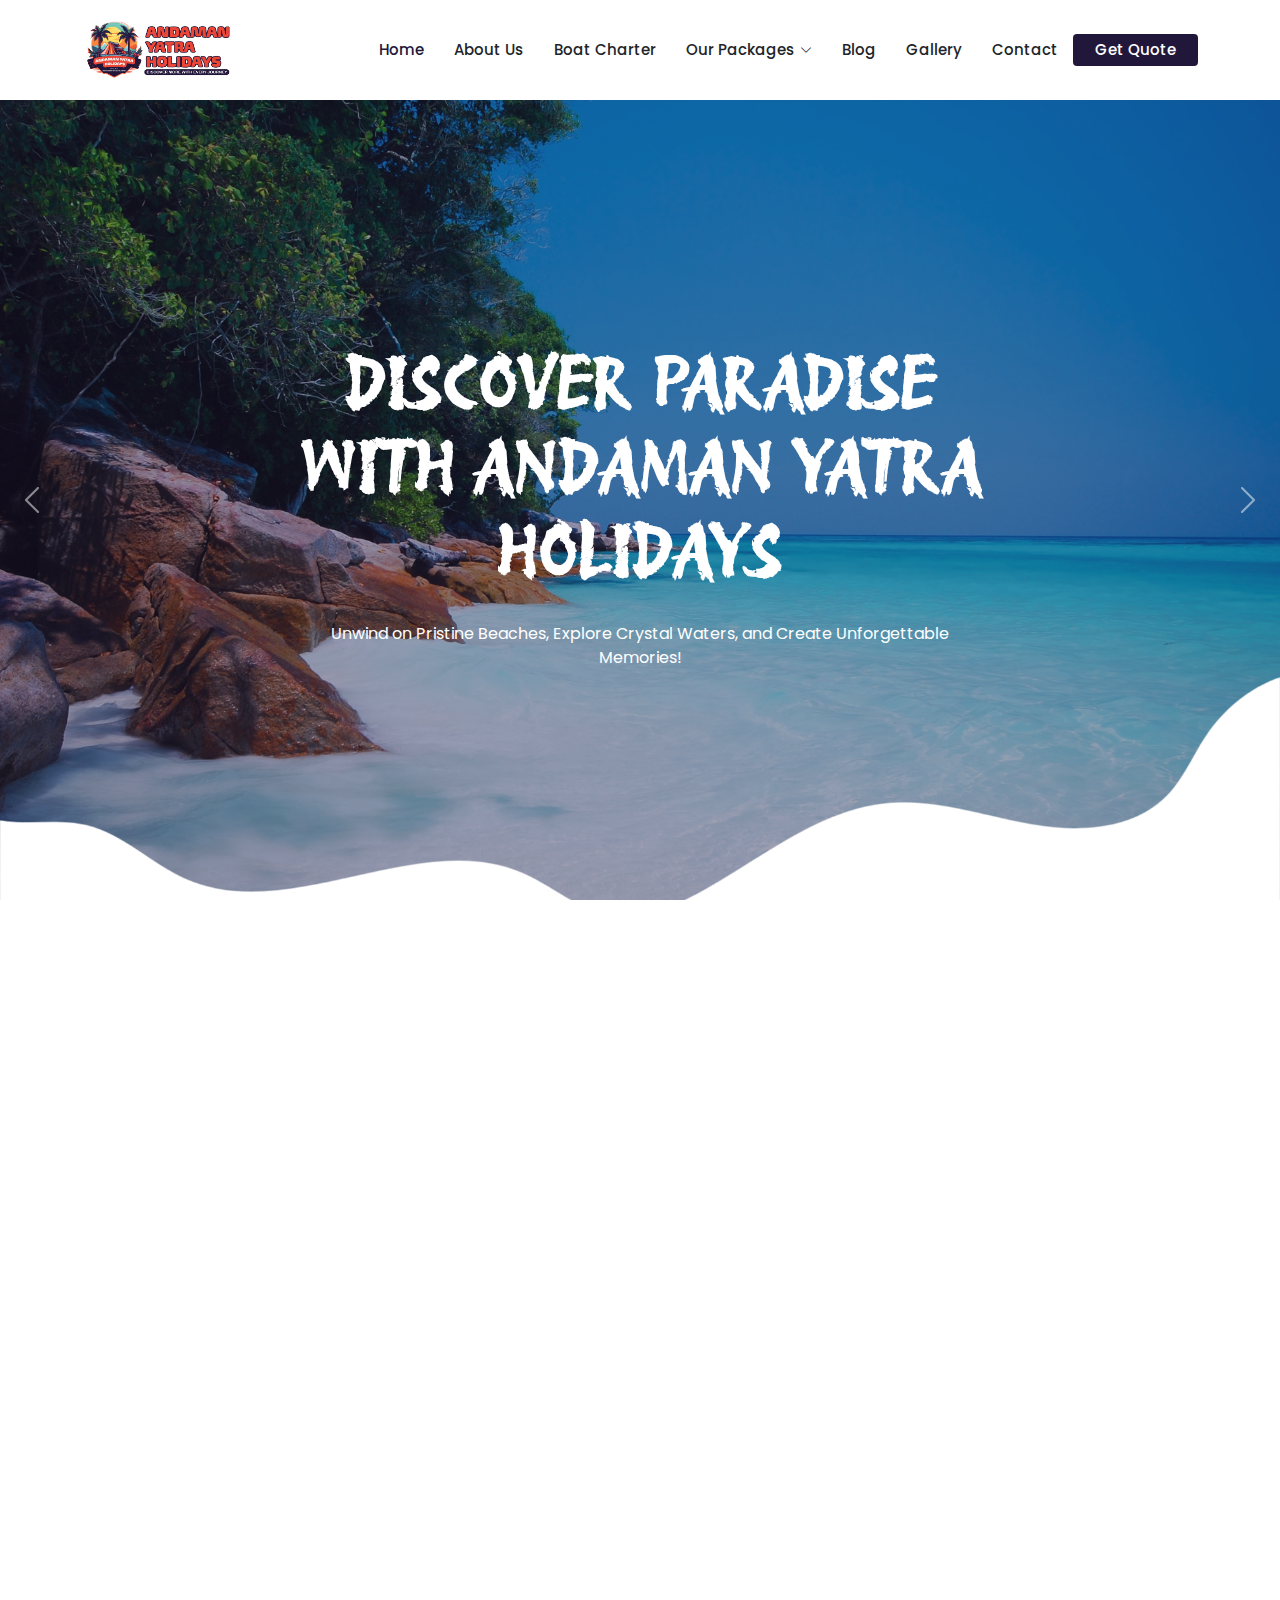
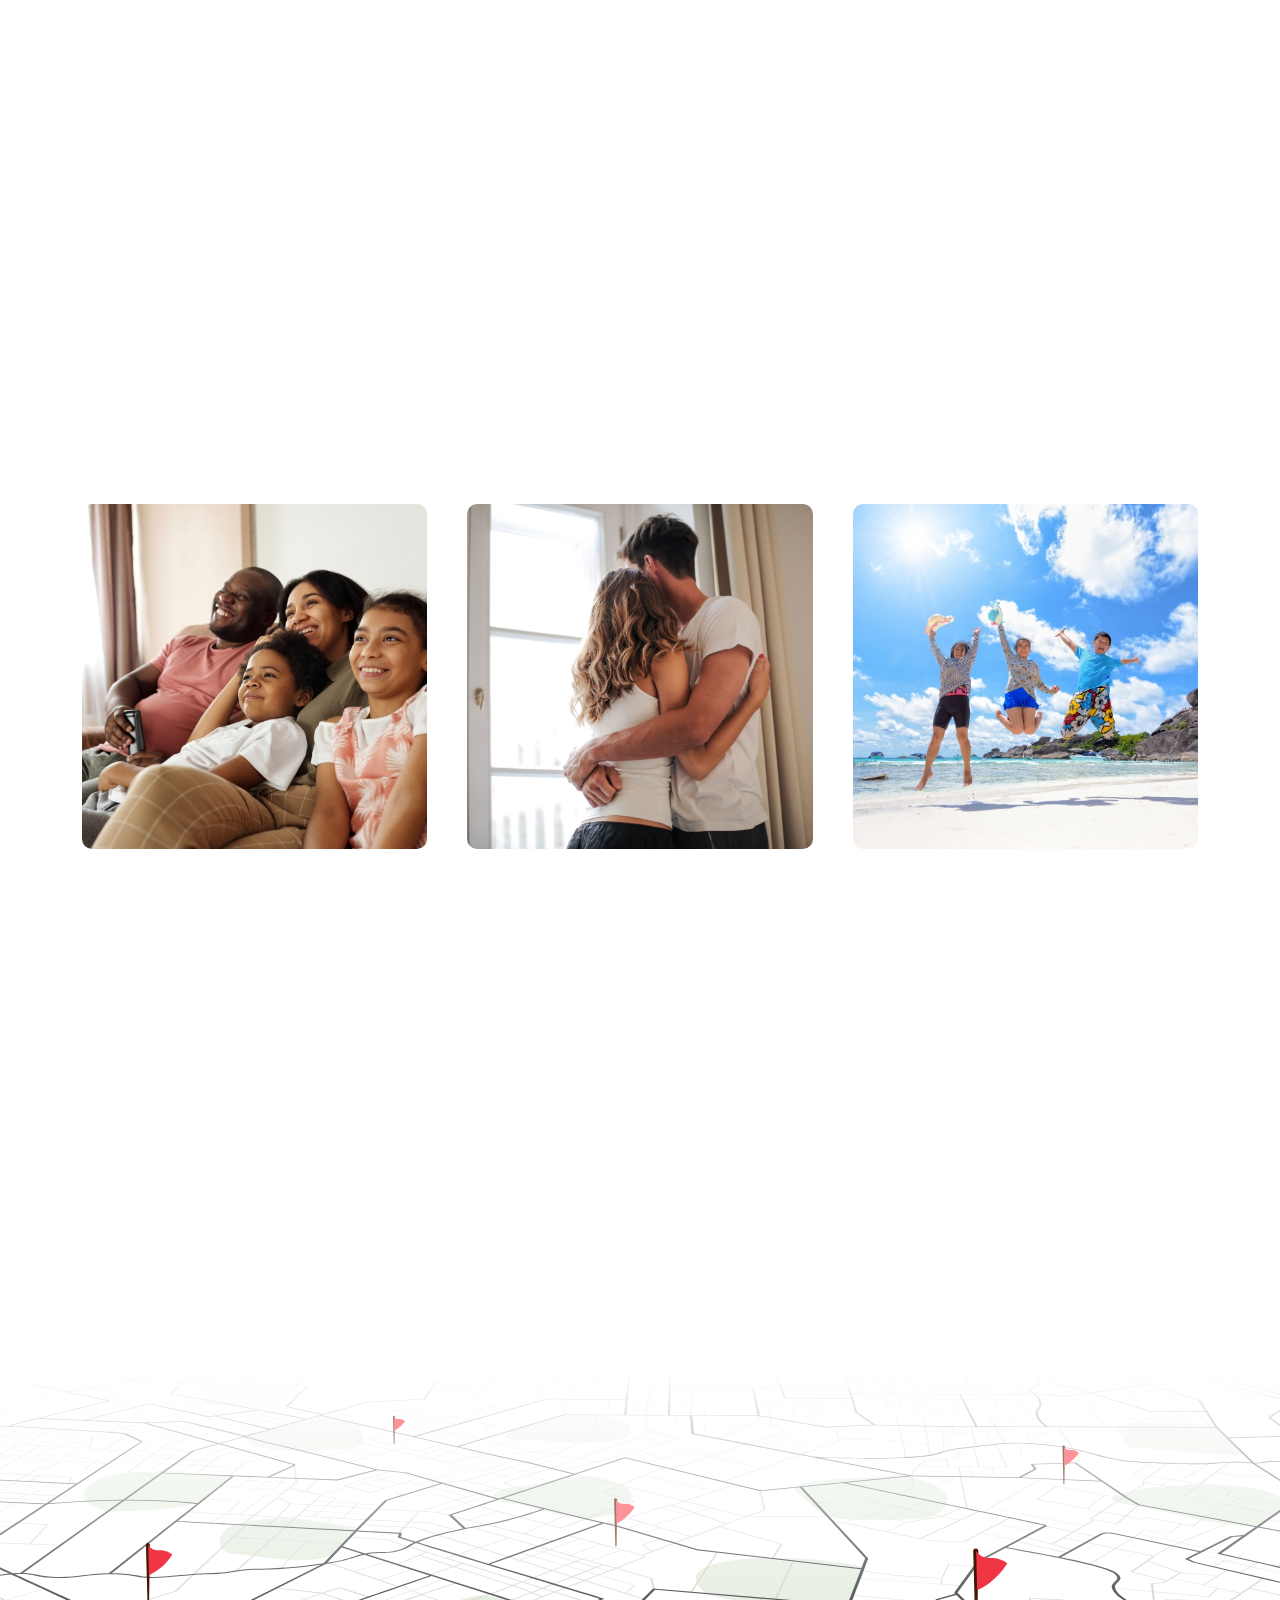
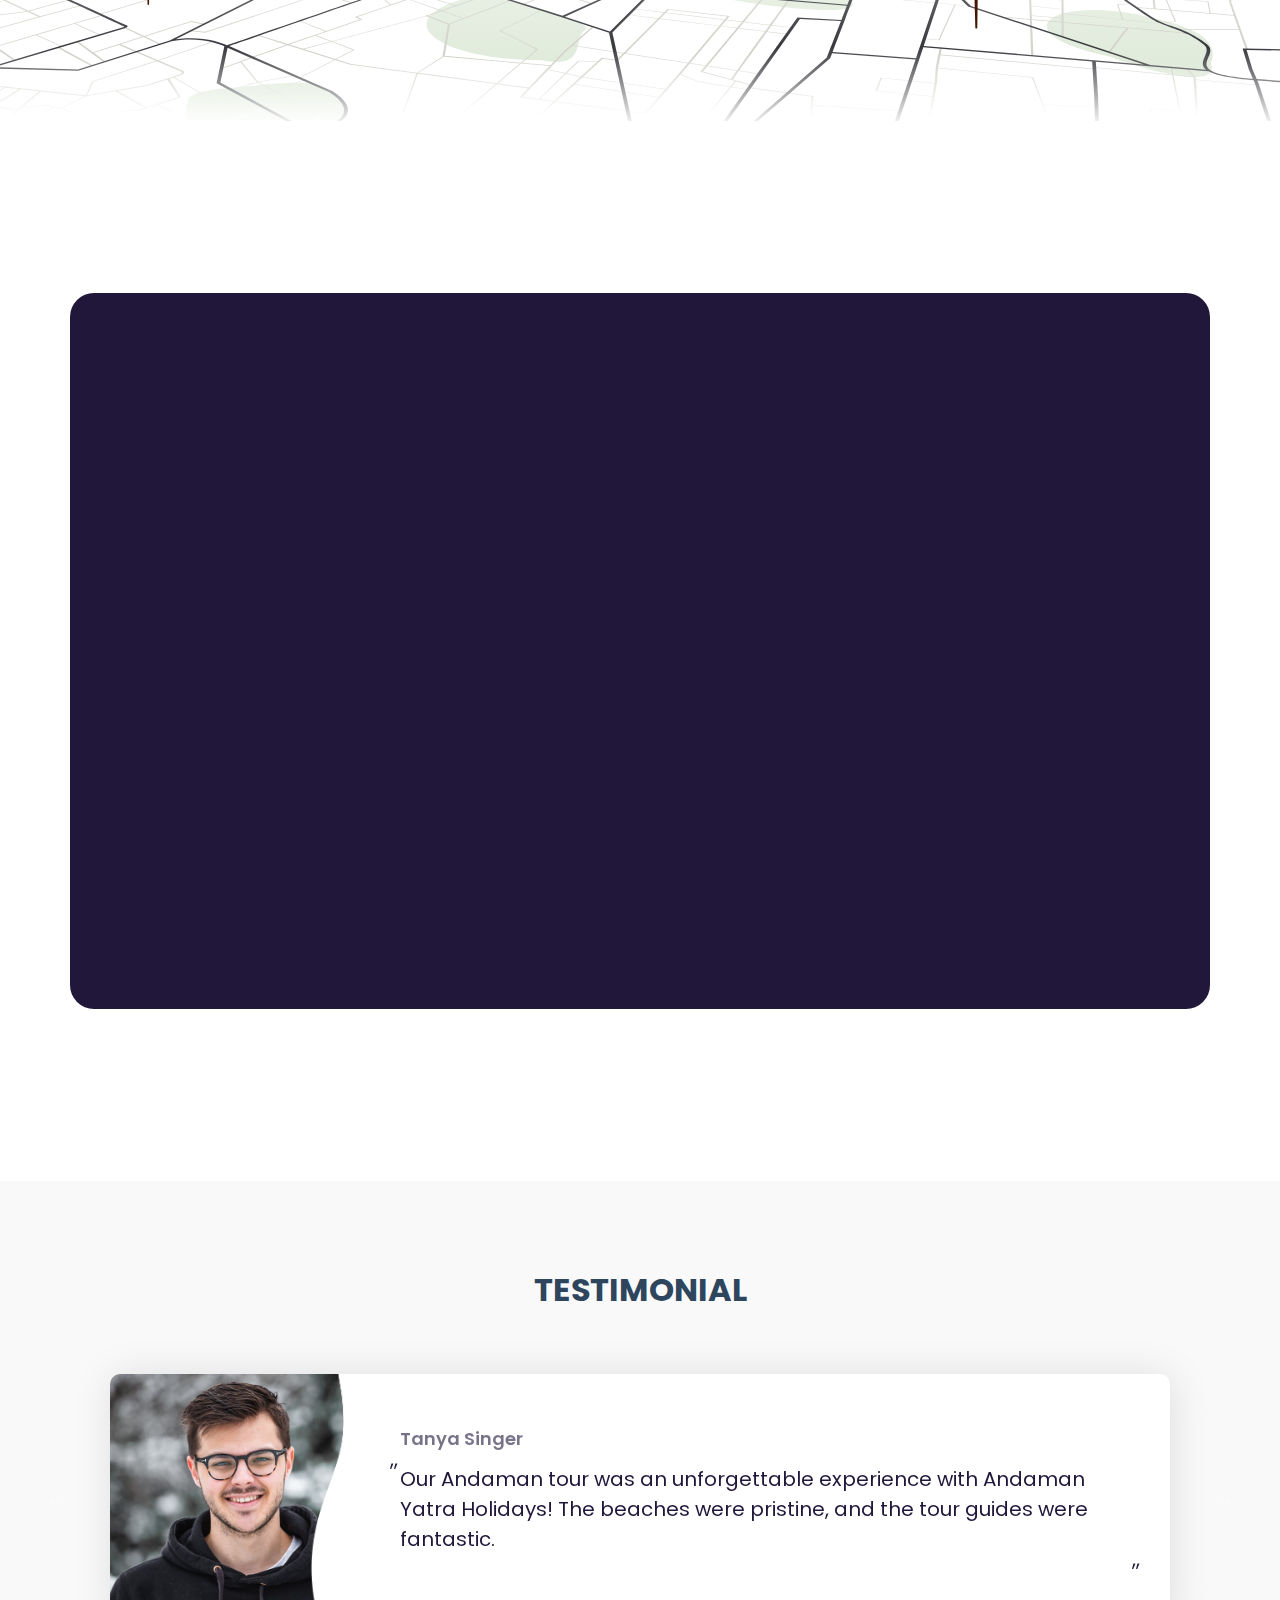
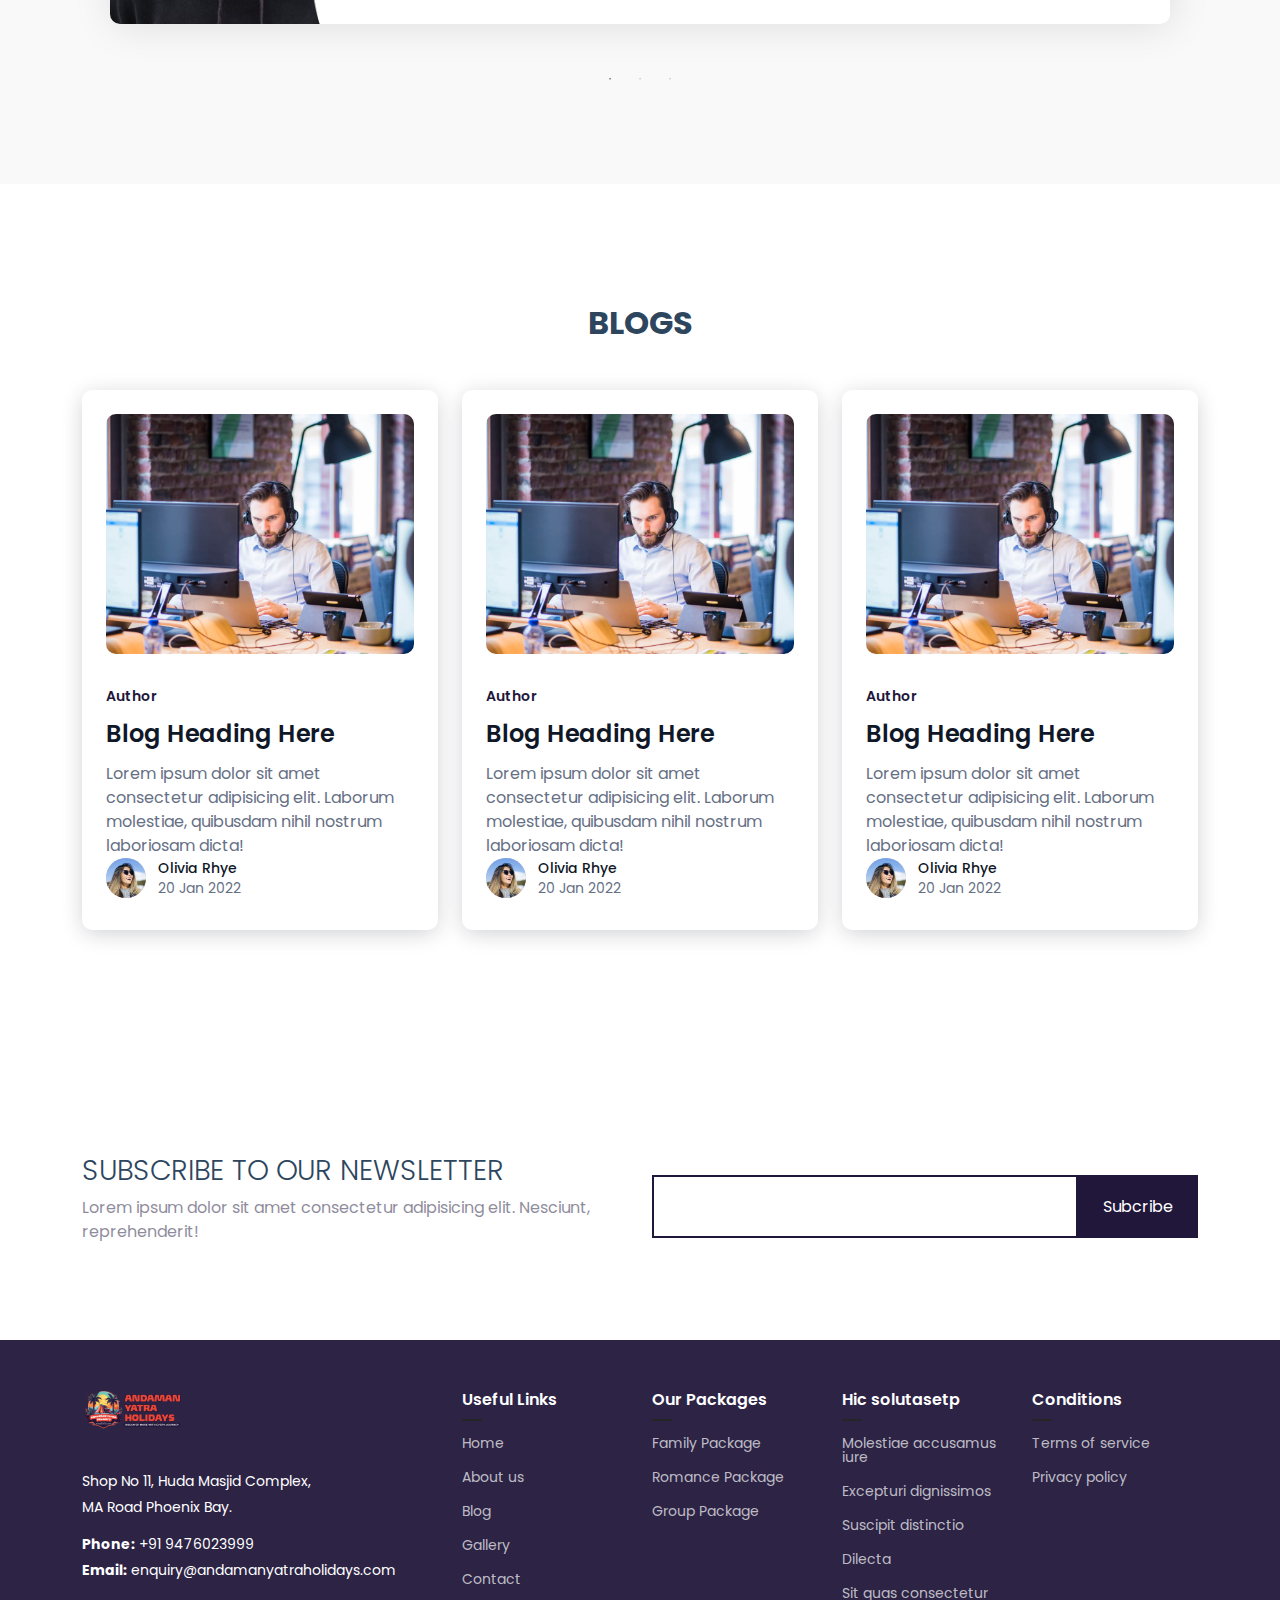
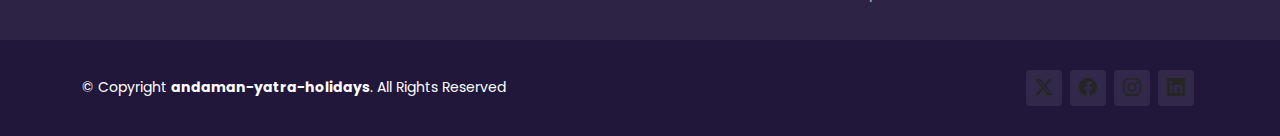
==== commit 17b2ea8f: "added pages: Boat charter , about page, packages" ====
--- a/index.html
+++ b/index.html
@@ -15,8 +15,9 @@
   <!-- Fonts -->
   <link href="https://fonts.googleapis.com" rel="preconnect">
   <link href="https://fonts.gstatic.com" rel="preconnect" crossorigin>
-  <link href="https://fonts.googleapis.com/css2?family=Imperial+Script&family=Poppins:ital,wght@0,100;0,200;0,300;0,400;0,500;0,600;0,700;0,800;0,900;1,100;1,200;1,300;1,400;1,500;1,600;1,700;1,800;1,900&display=swap" rel="stylesheet">
-  <!-- Vendor CSS Files -->
+  <link rel="preconnect" href="https://fonts.googleapis.com">
+  <link rel="preconnect" href="https://fonts.gstatic.com" crossorigin>
+  <link href="https://fonts.googleapis.com/css2?family=Imperial+Script&family=Poppins:ital,wght@0,100;0,200;0,300;0,400;0,500;0,600;0,700;0,800;0,900;1,100;1,200;1,300;1,400;1,500;1,600;1,700;1,800;1,900&family=Protest+Revolution&display=swap" rel="stylesheet">  <!-- Vendor CSS Files -->
   <link href="assets/vendor/bootstrap/css/bootstrap.min.css" rel="stylesheet">
   <link href="assets/vendor/bootstrap-icons/bootstrap-icons.css" rel="stylesheet">
   <link href="assets/vendor/aos/aos.css" rel="stylesheet">
@@ -41,15 +42,14 @@
       <nav id="navmenu" class="navmenu">
         <ul>
           <li><a href="index.html" class="active">Home</a></li>
-          <li><a href="">About Us</a></li>
-          <li><a href="">Boat Charter</a></li>
+          <li><a href="about.html">About Us</a></li>
+          <li><a href="boat-page.html">Boat Charter</a></li>
           
-          <li class="dropdown"><a href="#"><span>Dropdown</span> <i class="bi bi-chevron-down toggle-dropdown"></i></a>
+          <li class="dropdown"><a href="#"><span>Our Packages</span> <i class="bi bi-chevron-down toggle-dropdown"></i></a>
             <ul>
-              <li class="dropdown"><a href="#"><span>Deep Dropdown</span> <i class="bi bi-chevron-down toggle-dropdown"></i></a>
+              <li class="dropdown"><a href="package-page.html"><span>Family Packages</span> <i class="bi bi-chevron-down toggle-dropdown"></i></a>
                 <ul>
-                  <li><a href="#">Deep Dropdown 1</a></li>
-                  <li><a href="#">Deep Dropdown 2</a></li>
+                  <li><a href="#">3 Day 2 Night</a></li>
                   
                 </ul>
               </li>
@@ -77,7 +77,7 @@
         <div class="carousel-item active">
           <img src="assets/img/hero_1.jpg" alt="">
           <div class="carousel-container">
-            <h2>Discover Paradise with Andaman Yatra Holidays</h2>
+            <h2 class="head-font">Discover Paradise with Andaman Yatra Holidays</h2>
             <p>Unwind on Pristine Beaches, Explore Crystal Waters, and Create Unforgettable Memories!</p>
           </div>
         </div><!-- End Carousel Item -->
@@ -85,7 +85,7 @@
         <div class="carousel-item">
           <img src="assets/img/hero_2.jpg" alt="">
           <div class="carousel-container">
-            <h2>Escape to the Enchanting Andaman Islands</h2>
+            <h2 class="head-font">Escape to the Enchanting Andaman Islands</h2>
             <p>Adventure, Serenity, and Beauty Await with Andaman Yatra Holidays!</p>
           </div>
         </div><!-- End Carousel Item -->
@@ -109,12 +109,12 @@
     </section><!-- /Hero Section -->
 
     <!-- Services Section -->
-    <section id="services" class="services section">
+    <section id="services" class="services section bg-white">
 
       <!-- Section Title -->
       <div class="container section-title" data-aos="fade-up">
         <h2 class="sub-head">About Us</h2>
-        <p>About Andaman Yatra Holidays</p>
+        <p >About Andaman Yatra Holidays</p>
       </div><!-- End Section Title -->
       <div id="about-3" class="about-3" >
         <div class="container" data-aos="fade-up">
@@ -173,7 +173,7 @@
                 },
                 "breakpoints": {
                   "320": {
-                    "slidesPerView": 2,
+                    "slidesPerView": 1,
                     "spaceBetween": 40
                   },
                   "1200": {
@@ -373,7 +373,7 @@
               <img src="assets/img/img_long_5.jpg" alt="Image " class="img-fluid img-overlap rounded" data-aos="zoom-out">
             </div>
             <div class="col-lg-5 m-auto" data-aos="fade-up" data-aos-delay="100">
-              <h2 class="content-title mb-4">
+              <h2 class="head-font text-white mb-4">
                 Why Choose <strong>Andaman Yatra Holidays</strong>
               </h2>
               <p class="opacity-50">
@@ -497,7 +497,7 @@
       </div>
       <div class="container">
         <div class="row">
-          <div class="col-md-4">
+          <div class="col-lg-4 col-md-6 mb-4">
             <div class="blog-card">
               <img class="blog-image" src="./assets/img/blog/blog-1.jpg" alt="Blog Image" />
               <div class="blog-content">
@@ -523,7 +523,7 @@
             
           </div>
 
-          <div class="col-md-4">
+          <div class="col-lg-4 col-md-6 mb-4">
             <div class="blog-card">
               <img class="blog-image" src="./assets/img/blog/blog-1.jpg" alt="Blog Image" />
               <div class="blog-content">
@@ -549,7 +549,7 @@
             
           </div>
 
-          <div class="col-md-4">
+          <div class="col-lg-4 col-md-6 mb-4">
             <div class="blog-card">
               <img class="blog-image" src="./assets/img/blog/blog-1.jpg" alt="Blog Image" />
               <div class="blog-content">
--- a/assets/css/main.css
+++ b/assets/css/main.css
@@ -3,6 +3,7 @@
 :root {
   --default-font: "Poppins", serif;
   --heading-font: "Poppins", serif;
+  --variant-font: "Protest Revolution", sans-serif;
   --nav-font: "Poppins", serif;
   --sub-head: "Imperial Script", serif;
 }
@@ -77,7 +78,9 @@
   color: var(--heading-color);
   font-family: var(--heading-font);
 }
-
+.head-font{
+  font-family: var(--variant-font) !important;
+}
 /* PHP Email Form Messages
 ------------------------------*/
 .php-email-form .error-message {
@@ -708,15 +711,15 @@
   background-size: cover;
   background-position: center;
   background-repeat: no-repeat;
-  padding: 80px 0;
+  padding: 120px 0;
   text-align: center;
   position: relative;
 }
 
 .page-title:before {
   content: "";
-  background-color: color-mix(in srgb, var(--background-color), transparent 50%);
-  position: absolute;
+background:linear-gradient(360deg , #ffffff, transparent) ; 
+ position: absolute;
   inset: 0;
 }
 
@@ -754,7 +757,7 @@
 section,
 .section {
   color: var(--default-color);
-  background-color: var(--background-color);
+  /* background-color: var(--background-color); */
   padding: 60px 0;
   scroll-margin-top: 100px;
   overflow: clip;
@@ -972,12 +975,16 @@
   color: var(--accent-color);
   font-size: 20px;
 }
-
+.services{
+  background-color: var(--accent-color);
+}
 .services .content .service-item {
   background-color: var(--surface-color);
-  padding: 20px 30px;
+  padding: 90px 30px 20px;
   border-top: 1px solid color-mix(in srgb, var(--default-color), transparent 90%);
   border-left: 1px solid color-mix(in srgb, var(--default-color), transparent 90%);
+  border-right: 1px solid color-mix(in srgb, var(--default-color), transparent 90%);
+  
   position: relative;
 }
 
@@ -987,6 +994,15 @@
   top: 10px;
   font-weight: 400;
   color: color-mix(in srgb, var(--default-color), transparent 80%);
+  font-size: 60px;
+}
+.services .content .service-item .number1 {
+  position: absolute;
+  left: 10px;
+  top: 10px;
+  font-weight: 400;
+  color: color-mix(in srgb, var(--default-color), transparent 80%);
+  font-size: 60px;
 }
 
 .services .content .service-item .service-item-icon {
@@ -1119,7 +1135,7 @@
 }
 
 .services-2 .section-title p {
-  color: var(--contrast-color);
+  color: var(--accent-color);
 }
 
 .services-2 .services-carousel-wrap {
@@ -2442,8 +2458,9 @@
     position: absolute;
     background-image: url(../img/wave-test.png);
     background-repeat: no-repeat;
+    background-size: contain;
     top: -5px;
-    right: 0px;
+    left: 80%;
     height: 103%;
     width: 64%;
 }
@@ -2474,6 +2491,30 @@
   bottom: -20px;
   right: -10px;
 
+}
+@media (max-width:767px) {
+  .testimonial-content{
+    display: grid;
+  }
+  .testimonial-image img{
+    width: 100%;
+    object-fit: cover;
+  }
+  .testimonial-image::after {
+    content: '';
+    position: absolute;
+    background-image: url(../img/bg-wave.svg);
+    background-repeat: no-repeat;
+    background-size: cover;
+    bottom: -34%;
+    left: 0;
+    height: 103%;
+    width: 100%;
+    top: auto;
+}
+.testimonial-details{
+  background-color: rgb(242, 241, 235);
+}
 }
 
 /* Blog css */
@@ -2576,6 +2617,10 @@
   font-weight: 400;
   line-height: 24px;
   word-wrap: break-word;
+  -webkit-line-clamp: 2; /* Limits to approximately 10 words assuming 5 words per line */
+  -webkit-box-orient: vertical;
+  overflow: hidden;
+  text-overflow: ellipsis;
   width: 100%;
 }
 
@@ -2616,4 +2661,166 @@
   font-weight: 400;
   line-height: 20px;
   word-wrap: break-word;
-}
+
+}
+.en-form{
+  padding: 120px 10px;
+}
+.en-form{
+  color: #000 !important;
+  
+}
+.en-form img{
+  width: 20px;
+  height: 20px;
+  position: relative !important;
+}
+
+
+/* Boat Charter CSS */
+
+.boat-product{
+  background-color: #eef6f9;
+  box-shadow: 2px 1px 10px #00000030;
+  border: 2px dotted #00000047;
+   border-radius: 10px;
+  overflow: hidden;
+}
+.boat-item{
+  display: grid;
+  grid-template-columns: 1fr 2fr;
+
+}
+.boat-product .boat-img{
+  height:250px ;
+
+}
+.boat-product .boat-img img{
+  height: 100%;
+  width: 100%;
+  object-fit: cover;
+}
+.boat-details{
+  padding: 15px;
+  display: flex;
+  flex-direction: column;
+  justify-content: space-around;
+}
+.boat-as,.boat-qw{
+  display: flex;
+  flex-direction: row;
+  align-items: center;
+  flex-wrap: wrap;
+  
+}
+.b-r-1{
+  border-right: 1px dashed #808080a6;
+  padding: 0px 20px 0px 0px;
+}
+.boat-qw{
+  gap: 15px;
+}
+.boat-rm{
+  text-align: right;
+}
+.boat-rm button{
+  background-color: var(--accent-color);
+  border: none;
+  color: #fff;
+  font-size: 14px;
+  padding: 10px 18px;
+  border-radius: 2px;
+}
+.boat-as h3{
+  flex-grow: 1;
+}
+.boat-price h3{
+  color: coral;
+    font-weight: 900;
+    margin-bottom: 0;
+    font-family: auto;
+}
+.boat-summary{
+  max-height: 0;
+  overflow: hidden;
+}
+.boat-product.active .boat-summary{
+  max-height: min-content;
+  background-color: #fff;
+  padding: 20px 10px;
+
+}
+.boat-summary .sm-d{
+  display: grid;
+  grid-template-columns: 1fr 2fr;
+  font-size: 14px;
+  margin-bottom: 20px;
+}
+@media (max-width:767px) {
+  .boat-item {
+    display: grid;
+    grid-template-rows: 1fr 1fr;
+}
+.boat-summary .sm-d {
+  display: grid
+;
+  grid-template-rows: 1fr;
+  gap: 11px;
+  font-size: 14px;
+  margin-bottom: 20px;
+}
+  
+}
+
+/* Package CSS */
+.packages-sec{
+
+  padding-bottom:70px;
+}
+.package-div{
+  position: relative;
+}
+.package-img{
+  border-radius: 10px;
+  overflow: hidden;
+}
+.package-img img{
+  width: 100%;
+  min-height: 400px;
+  border-radius: 10px;
+  box-shadow: 1px 1px 10px #0000006e;
+  transition: all 0.5s ease;
+  position: relative;
+  object-fit: cover;
+}
+
+.package-div:hover .package-img img{
+  transition: all 0.5s ease;
+  transform: scale(1.5);
+}
+.package-details{
+  position: absolute;
+  width: 90%;
+  left: 50%;
+  bottom: -50px;
+  border-radius: 10px;
+  text-align: center;
+  transform: translateX(-50%);
+  background-color: #fff;
+  box-shadow: 2px 2px 10px #00000061;
+  padding: 15px;
+}
+.package-buttons{
+  display: flex;
+  align-items: center;
+  justify-content: center;
+  gap: 20px;
+}
+.package-buttons a{
+  background-color: var(--accent-color);
+  border: none;
+  color: #fff;
+  font-size: 14px;
+  padding: 10px 18px;
+  border-radius: 2px;
+}